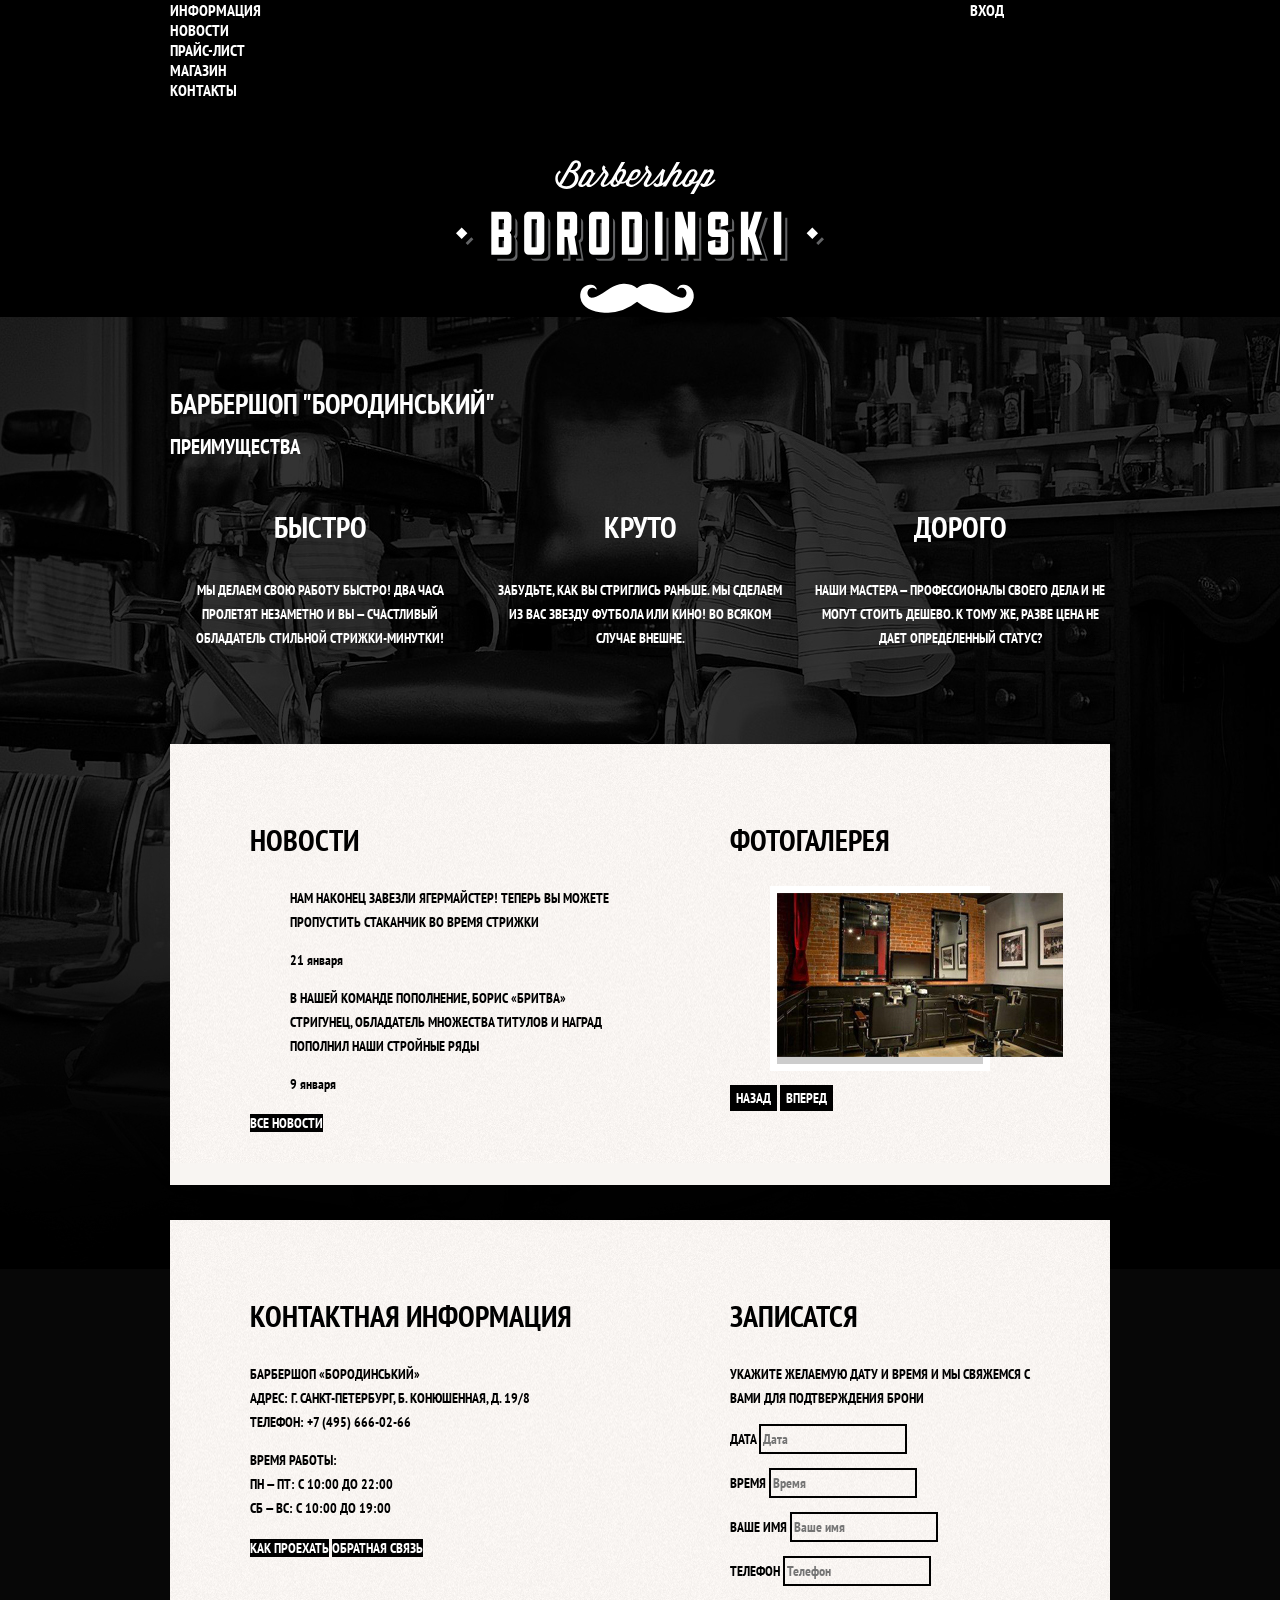
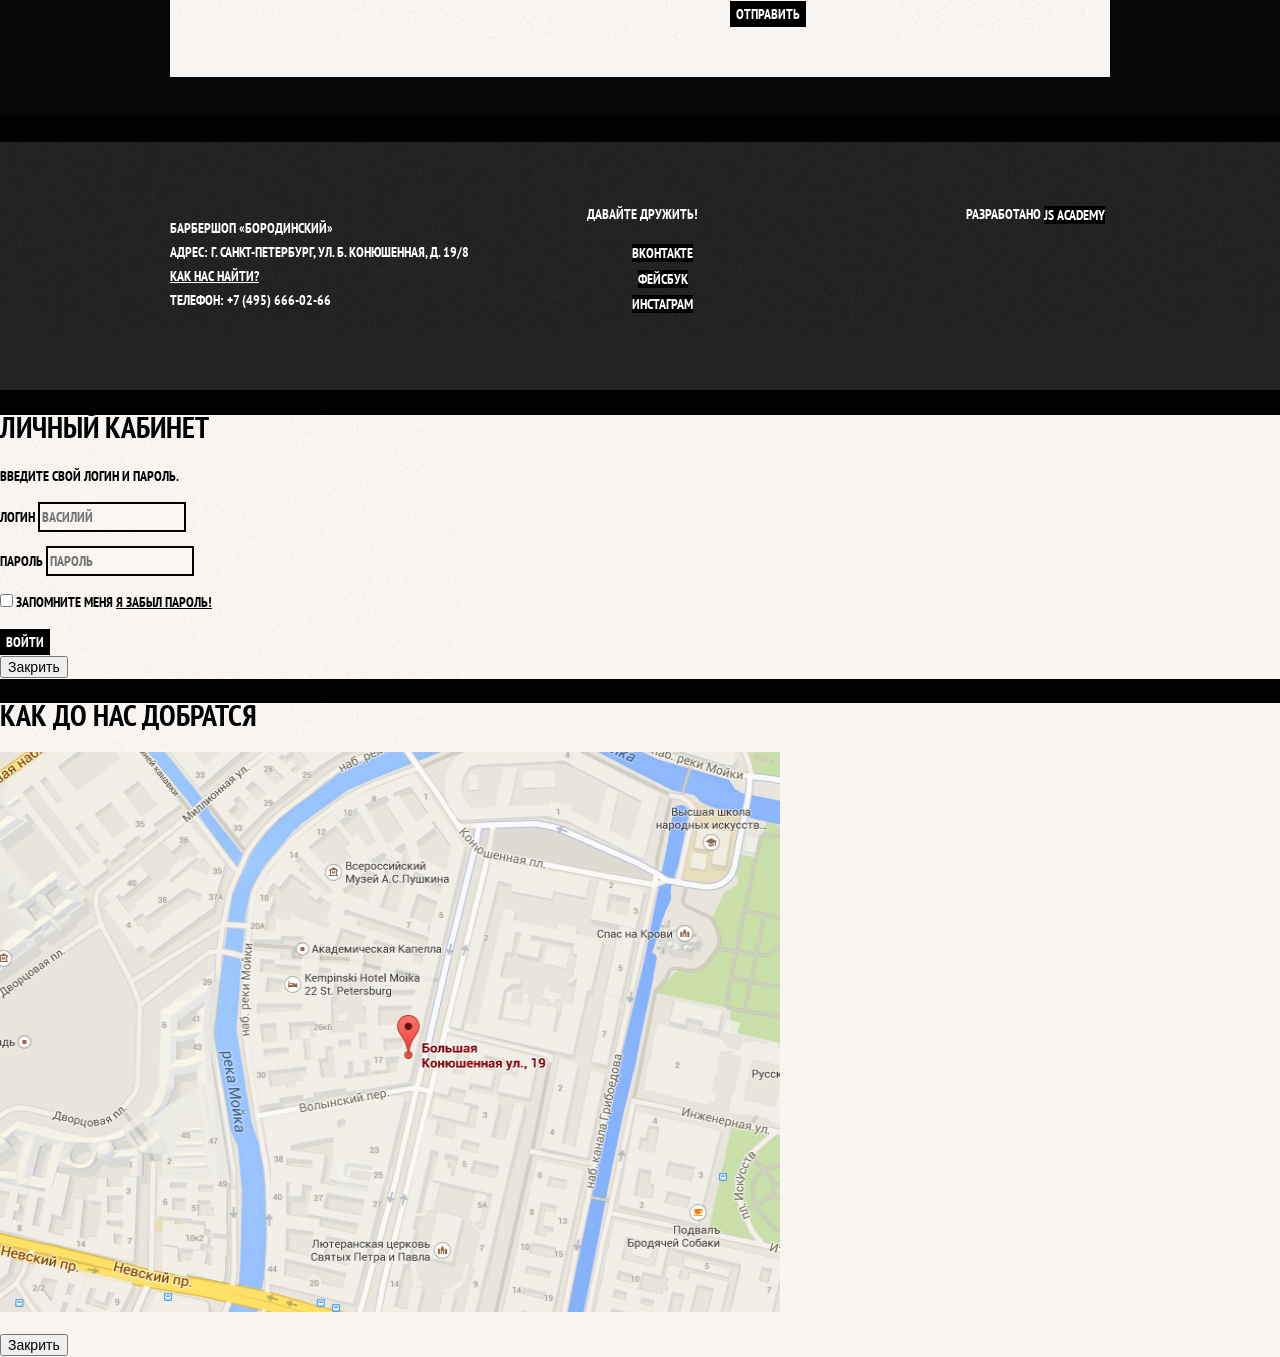
==== index.html @ 5786dd25 "added flex-grid" ====
<!DOCTYPE html>
<html lang="ru">
  <head>
    <meta charset="utf-8">
    <title>Барбершоп "Бородинський"</title>
    <meta name="viewport" content="width=device-width, initial-scale=1">
    <link href="https://fonts.googleapis.com/css?family=PT+Sans+Narrow:400,700&amp;subset=cyrillic" rel="stylesheet">
    <link rel="stylesheet" href="css/normalize.css">
    <link rel="stylesheet" href="css/style.css">
  </head>
  <body>
  	<header class="main-header">
			<nav class="main-navigation ">
        <a class="main-header-logo">
          <img src="img/index-logo.svg" width="368" height="153" alt="Логотип Барбершопа">
        </a>
        <div class="main-navigation-wrapper">
          <div class="container">
    				<ul class="site-navigation">
    					<li><a href="pages/info.html">Информация</a></li>
    					<li><a href="pages/news.html">Новости</a></li>
    					<li><a href="pages/price.html">Прайс-лист</a></li>
    					<li><a href="catalog.html">Магазин</a></li>
    					<li><a href="pages/contacts.html">Контакты</a></li>
    				</ul>
            <ul class="user-navigation">
    				  <li class="login-link">
                <a class="login-link" href="login.html">Вход</a>
              </li>
            </ul>
          </div>
        </div>
      </nav>
  	</header>

  	<main class="container">
      <h1 class="vis-hidden">Барбершоп "Бородинський"</h1>

  		<section class="features">
        <h2 class="vis-hidden">Преимущества</h2>

        <ul class="features-list">
          <li class="features-item">
            <h3 class="features-name">Быстро</h3>
            <p>Мы делаем свою работу быстро! Два часа 
             пролетят незаметно и вы — счастливый 
             обладатель стильной стрижки-минутки!</p>
          </li>
          <li class="features-item">
            <h3 class="features-name">Круто</h3>
            <p>Забудьте, как вы стриглись раньше.
             Мы сделаем из вас звезду футбола или кино!
             во всяком случае внешне.</p>
          </li>
          <li class="features-item">
            <h3 class="features-name">Дорого</h3>
            <p>Наши мастера — профессионалы своего дела и 
             не могут стоить дешево. К тому же, разве цена 
             не дает определенный статус?</p>
          </li>
        </ul>
  		</section>

      <div class="index-colums">
    		<section class="news">
  				<h2>Новости</h2>
  				<ul class="news-list">
  					<li class="news-item">
  						<p>Нам наконец завезли Ягермайстер! теперь вы можете 
  							 пропустить стаканчик во время стрижки</p>
  							 <time datetime="2018-01-21">21 января</time>
  					</li>
  					<li class="news-item">
  						<p>В нашей команде пополнение, Борис «Бритва» Стригунец, 
  							 обладатель множества титулов и наград пополнил наши 
  							 стройные ряды</p>
  							 <time datetime="2018-01-09">9 января</time>
  					</li>
  				</ul>
  				<a class="btn" href="pages/news.html">Все новости</a>
        </section>

        <section class="gallery">
  				<h2>Фотогалерея</h2>
  				<figure class="gallery-content">
            <a href="#"><img src="img/Layer.jpg" width="286" height="164" alt="Galery"></a>
  				</figure>
  				<button class="btn gallery-btn-back" type="button">Назад</button>
  				<button class="btn gallery-btn-next" type="button">Вперед</button>
  			</section>
      </div>
      <div class="index-colums">
    		<section class="contacts">
  				<h2>Контактная информация</h2>
          <p>Барбершоп «Бородинський»<br>
  					 Адрес: г. Санкт-Петербург, Б. Конюшенная, д. 19/8<br>
  					 Телефон: +7 (495) 666-02-66</p>
  				<p>Время работы:<br>
  					 пн — пт: с 10:00 до 22:00<br>
  					 сб — вс: с 10:00 до 19:00</p>
    			<a class="btn btn-contacts" href="map.html">Как проехать</a>
    			<a class="btn btn-contacts" href="pages/contacts.html">Обратная связь</a>
        </section>
        
        <section class="appointment">
  				<h2>Записатся</h2>
  				<p class="appointment-info">Укажите желаемую дату и время и мы свяжемся 
  					 с вами для подтверждения брони</p>
  				<form class="appointment-form" action="#" method="post">
            <p class="appointment-item">
              <label for="appointment-data">Дата</label>
  				    <input id="appointment-data" type="text" name="date" value="" placeholder="Дата">
            </p>
            <p class="appointment-item">
              <label for="appointment-time">Время</label>
  				    <input id="appointment-time" type="text" name="time" value="" placeholder="Время">
            </p>
            <p class="appointment-item">
              <label for="appointment-name">Ваше имя</label>
              <input id="appointment-name" type="text" name="name" value="" placeholder="Ваше имя">
            </p>
            <p class="appointment-item">
              <label for="appointment-tel">Телефон</label>
              <input id="appointment-tel" type="tel" name="phone" value="" placeholder="Телефон">
            </p>
  					<button class="btn" type="submit">Отправить</button>
  				</form>
    		</section>
      </div>
  	</main>

  	<footer class="main-footer">
      <div class="container">
  			<p class="footer-contacts">
          Барбершоп «Бородинский»<br>
					Адрес: г. Санкт-Петербург, ул. Б. Конюшенная, д. 19/8<br>
					<a href="#">Как нас найти?</a><br>
					Телефон: +7 (495) 666-02-66
        </p>

  			<div class="footer-social">
  				<b>Давайте дружить!</b>
          <ul>
            <li><a class="btn social-btn social-btn-vk" href="#">Вконтакте</a></li>
            <li><a class="btn social-btn social-btn-fb" href="#">Фейсбук</a></li>
            <li><a class="btn social-btn social-btn-inst" href="#">Инстаграм</a></li>
          </ul> 
  			</div>

  			<p class="footer-copiright">
  				<b>Разработано</b>
  				<a class="btn" href="#">JS Academy</a>
  			</p>
      </div>
  	</footer>

    <section class="modal modal-login">
      <h2>Личный кабинет</h2>
      <p>Введите свой логин и пароль.</p>
      <form class="login-form" action="#" method="post">
        <p>
          <label class="visually-hidden" for="user-login">Логин</label>
          <input class="login-icon-user" id="user-login" type="text" name="login" placeholder="Василий">
        </p>
        <p>
          <label class="visually-hidden" for="user-password">Пароль</label>
          <input class="login-icon-password" id="user-password" type="password" name="password" placeholder="Пароль">
        </p>
        <p class="login-password-info">
          <label class="login-checkbox">
            <input class="visually-hidden" type="checkbox" name="remember">
            Запомните меня
          </label>
           <a class="restore" href="#">Я забыл пароль!</a>
        </p>
        <button class="btn" type="submit">Войти</button>
      </form>
      <button class="modal-close" type="button">Закрить</button>
    </section>

    <section class="modal modal-map">
      <h2 class="visually-hidden">Как до нас добратся</h2>
      <p>
        <img src="img/map.jpg" width="780" height="560" alt="Офис компании по адресу ул. Большая Конюшенная 19/8, Санкт-Петербург">
      </p>
      <button class="modal-close" type="button">Закрить</button>
    </section>
  </body>
</html>
---- css/style.css ----
body {
	margin: 0;
	padding: 0;

	font-family: "PT Sans Narrow", Arial, sans-serif;
	font-size: 14px;
	line-height: 24px;
	font-weight: 700;
	color: #fff;
	text-transform: uppercase;

	background-color: #000;
	background-image: url("../img/body-bg.jpg");
	background-position: top center;
	background-repeat: no-repeat;
}
.container {
	width: 940px;
	margin: 0 auto;
	padding: 0 10px;
}
.inner-page {
	color: #000;

	background-color: #f8f5f2;
	background-image: url("../img/pattern-light.jpg");
	background-position: 0 0;
	background-repeat: no-repeat;
}
a {
	text-decoration: none;
}
.btn {
	font: inherit;

	text-align: center;
	color: #fff;
	vertical-align: middle;
	text-transform: uppercase;

	background-color: #000;
	border: none;
}
.btn:hover,
.btn:focus,
.btn:active {
	background-color: #663d15;
}
/*     /////     Basic style     /////     */
.main-header {
	margin-bottom: 75px;
}
.main-navigation {
	display: flex;
	flex-direction: column;
	align-items: center;

	font-size: 16px;
	line-height: 20px;
	color: #fff;
	background-color: #000;
}
.main-header-logo {
	order: 2;
}
.main-navigation-wrapper {
	width: 100%;
	margin-bottom: 60px;
	background-color: #000;
}
.main-navigation-wrapper .container {
	display: flex;
	justify-content: space-between;
}
.site-navigation {
	margin: 0;
	padding: 0;
	width: 620px;

}
.user-navigation {
	width: 140px;
	margin: 0;
	padding: 0;
}


.site-navigation,
.user-navigation {
	margin: 0;
	padding: 0;
	list-style: none;
}
.site-navigation a,
.user-navigation a {
	color: #fff;
}
.site-navigation a:hover,
.site-navigation a:focus,
.user-navigation a:hover,
.user-navigation a:focus {
	background-color: #242424;
}
.features {
	margin-bottom: 80px;
}
.features-list {
	display: flex;
	justify-content: space-between;
	margin: 0;
	padding: 0;
	list-style: none;
}
.features-item {
	width: 300px;
	text-align: center;
	min-height: 170px; /*Временно*/
}
.features-item h3 {
	font-size: 30px;
	line-height: 42px;
}
.index-colums {
	display: flex;
	justify-content: space-between;
	color: #000;
	padding: 50px 80px;
	margin-bottom: 35px;

	background-color: #f8f5f2;
	background-image: url("../img/pattern-light.jpg");
	background-position: 0 0;
	background-repeat: no-repeat;
}
.index-colums h2 {
	font-size: 30px;
	line-height: 42px;
}
.news {
	width: 380px;
}
.gallery {
	width: 300px;
}
.contacts {
	width: 380px;
}
.appointment {
	width: 300px;
}
.news-list {
	list-style: none;
}
.news-item time {
	text-transform: none;
}
.gallery-content {
	background-color: #ccc;
	border: 7px solid #fff;
}
.appointment-item input {
	font: inherit;

	background-color: transparent;
	border: 2px solid #000;
}
.appointment-item input:focus {
	border-color: #663d15;
	outline: none;
}

/*     /////     Tipografic     /////     */
.page-title {
	font-size: 30px;
	line-height: 42px;
}
.breadcrumbs {
	outline-style: none;
}
.breadcrumbs a {
	color: #000;
}
.breadcrumbs a:hover,
.breadcrumbs a:focus {
	text-decoration: underline;
}
.braadcrumbs-current {
	color: #aba9a7;
}
.filter fieldset {
	border: none;
}
.filter legend {
	font-size: 24px;
	line-height: 30px;
}
.filter ul {
	list-style: none;
	line-height: 18px;
}
.filter-input:hover + label,
.filter-input:focus + label {
	color: #663d15;
}
.filter-input:disabled + label {
	color: #000;
	opacity: 0.5;
}

.catalog-list {
	list-style: none;
}
.catalog-item {
	background-color: #f8f8f8;
	box-shadow: 0 0 15px rgba(0,0,0,0.1);
}
.catalog-item:hover {
	box-shadow: 0 0 15px rgba(0,0,0,0.2);
}
.catalog-item a {
	color: #000;
}
.catalog-item h3 {
	font-size: 14px;
	line-height: 18px;
}
.catalog-category {
	text-transform: none;
}
.catalog-item-price b {
	font-size: 14px;
	line-height: 18px;
	text-align: center;
	background-color: #e5e5e5;
}
.catalog-item-price a {
	color: #fff;
	font-size: 14px;
	line-height: 18px;
}
.pagination-list {
	list-style: none;
}
.pagination-item a {
	color: #fff;
	background-color: #000;
}
.pagination-item a:hover,
.pagination-item a:focus,
.pagination-item a:active {
	background-color: #663d15;
}
.pagination-item-current a {
	color: #000;
	background-color: #fff;
}
.pagination-item-current a:hover,
.pagination-item-current a:focus,
.pagination-item-current a:active {
	color: #000;
	background-color: #fff;
}

.product-photo-preview {
	list-style: none;
}
.product-photo-preview  li {
	box-shadow: 0 0 15px 2px rgba(0, 0, 0, 0.1);
}
.product-photo-full {
	box-shadow: 0 0 15px 2px rgba(0, 0, 0, 0.1);
}
.product-article {
text-align: right;
color: #aeaeae;
}
.product-price b {
	font-size: 14px;
	line-height: 24px;
	text-align: center;
	background-color: #e5e5e5;
}
.product-info h3 {
	font-size: 24px;
	line-height: 30px;
}
.product-info ul {
	list-style: none;
}

.main-footer {
	padding: 60px 0;
	margin-top: 65px;
	color: #fff;

	background-color: #232323;
	background-image: url("../img/footer-bg.png");
	background-position: 0 0;
	background-repeat: no-repeat;
}
.main-footer .container {
	display: flex;
}
.footer-contacts {
	width: 320px;
	padding: 0;
	margin-right: 80px;
}
.footer-contacts a {
	color: #fff;
	text-decoration: underline;
}
.footer-contacts a:hover,
.footer-contacts a:focus {
	text-decoration: none;
}
.footer-social {
	width: 145px;
	text-align: center;
}
.footer-social ul {
	list-style: none;
}
.footer-copiright {
	width: 150px;
	margin: 0;
	margin-left: auto;
	text-align: center;
}
.footer-copiright .btn:hover, 
.footer-copiright .btn:focus {
	color: #000;
	background-color: #fff;
}

.modal {
	color: #000;

	background-color: #f8f5f2;
	background-image: url("../img/modal-bg.jpg");
	background-position: 0 0;
	background-repeat: no-repeat;
}
.modal h2 {
	font-size: 30px;
}
.login-form input[type="text"],
.login-form input[type="password"] {
	font: inherit;
	color: #000;
	text-transform: uppercase;

	background-color: #f9f6f3;
	border: 2px solid #000;
}
.login-form input:focus {
	border-color: #663d15;
}
.login-checkbox:hover,
.login-checkbox:focus {
	color: #663d15;
}
.restore {
	color: #000;
	text-decoration: underline;
}
.restore:hover,
.restore:focus {
	text-decoration: none;
}
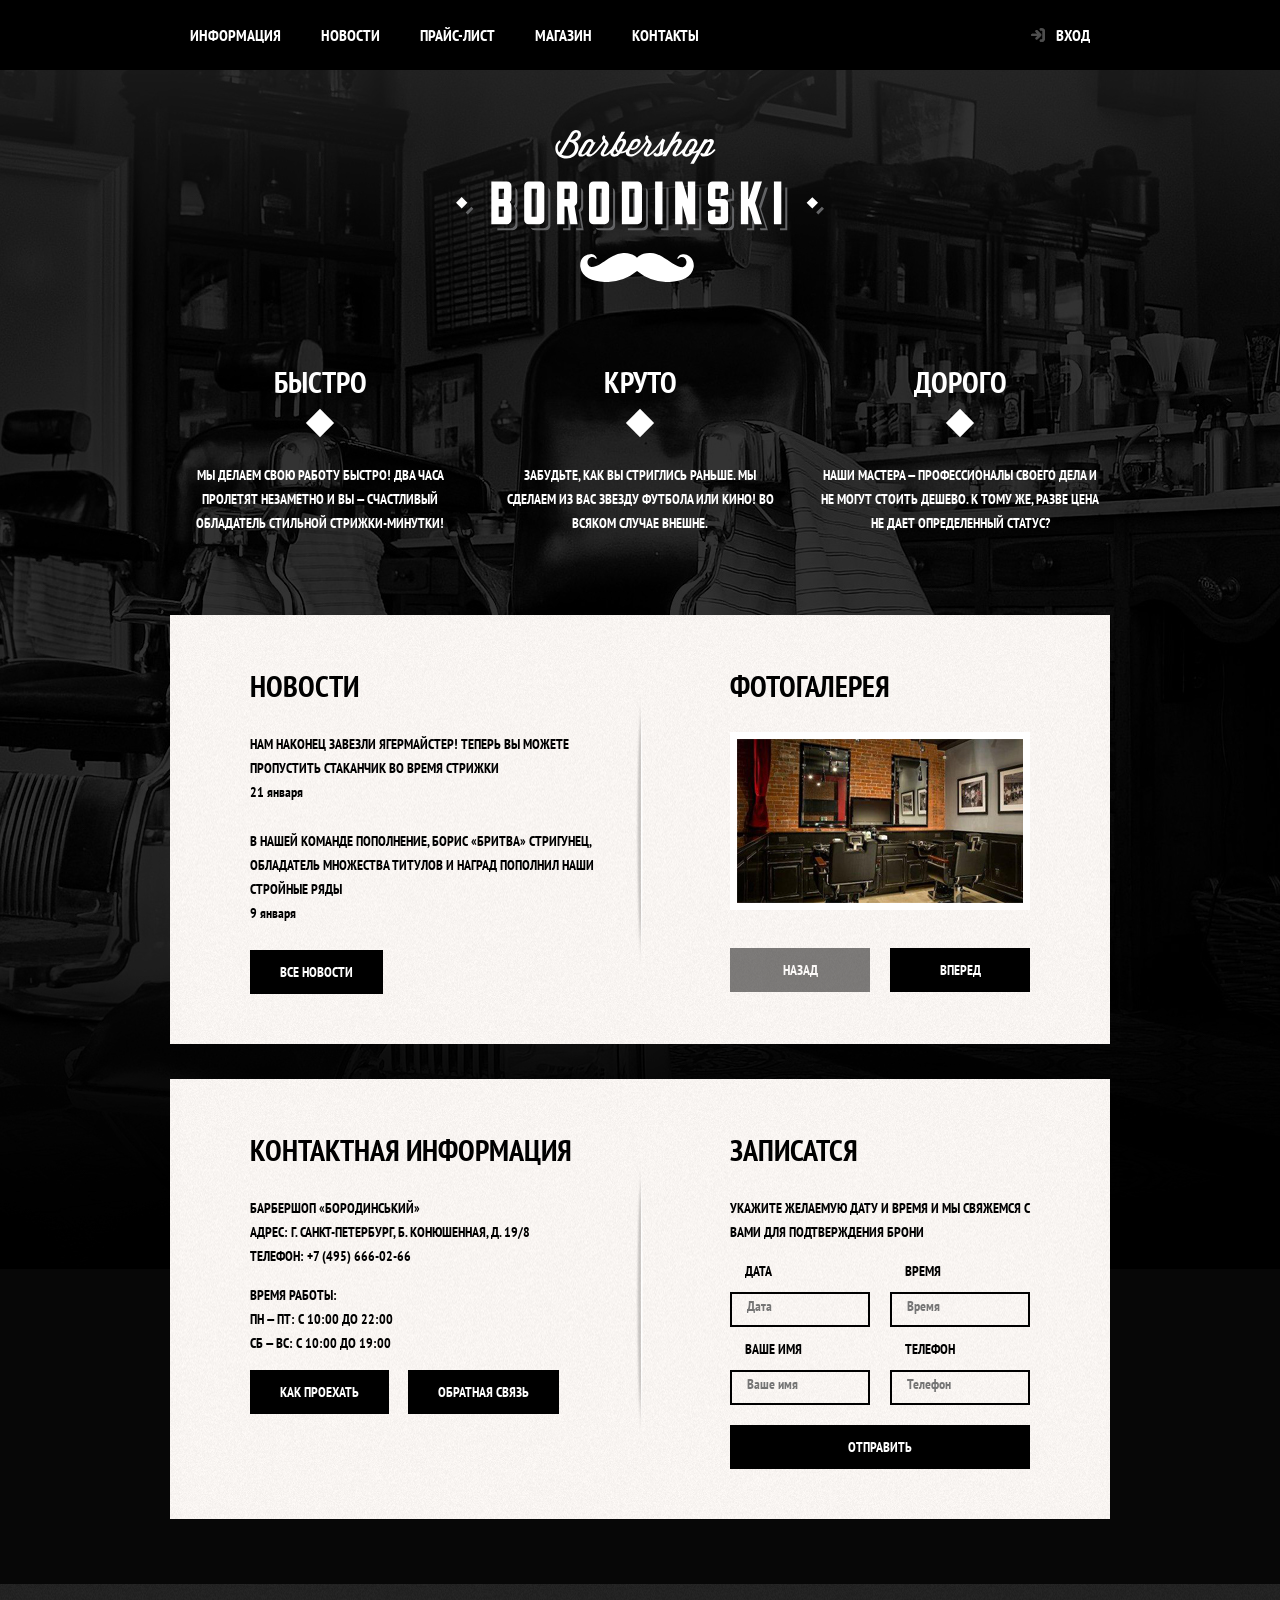
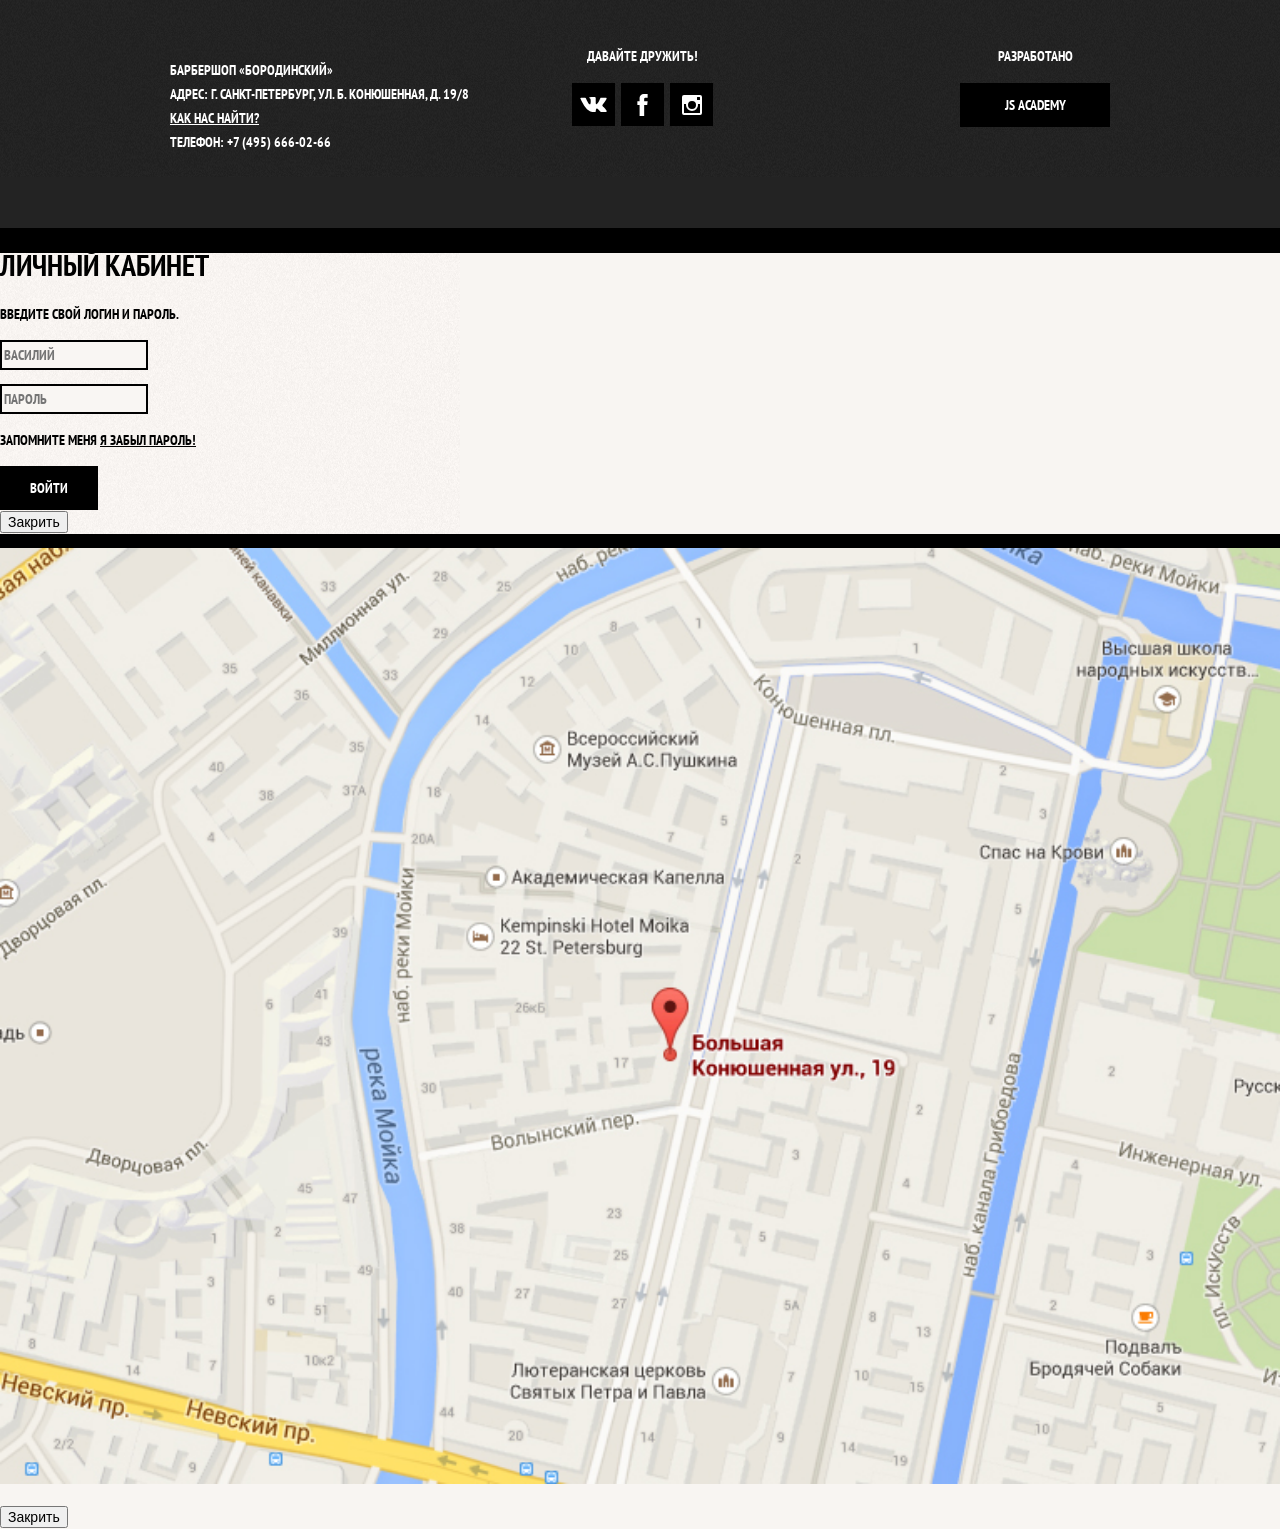
==== commit 681fe3fd: "finished index page" ====
--- a/index.html
+++ b/index.html
@@ -24,7 +24,7 @@
     					<li><a href="pages/contacts.html">Контакты</a></li>
     				</ul>
             <ul class="user-navigation">
-    				  <li class="login-link">
+    				  <li>
                 <a class="login-link" href="login.html">Вход</a>
               </li>
             </ul>
@@ -34,10 +34,10 @@
   	</header>
 
   	<main class="container">
-      <h1 class="vis-hidden">Барбершоп "Бородинський"</h1>
+      <h1 class="visually-hidden">Барбершоп "Бородинський"</h1>
 
   		<section class="features">
-        <h2 class="vis-hidden">Преимущества</h2>
+        <h2 class="visually-hidden">Преимущества</h2>
 
         <ul class="features-list">
           <li class="features-item">
@@ -82,11 +82,13 @@
 
         <section class="gallery">
   				<h2>Фотогалерея</h2>
+          <div class="gallery-container">
   				<figure class="gallery-content">
             <a href="#"><img src="img/Layer.jpg" width="286" height="164" alt="Galery"></a>
   				</figure>
-  				<button class="btn gallery-btn-back" type="button">Назад</button>
-  				<button class="btn gallery-btn-next" type="button">Вперед</button>
+  				<button class="btn gallery-btn gallery-btn-back" type="button" disabled>Назад</button>
+  				<button class="btn gallery-btn gallery-btn-next" type="button">Вперед</button>
+          </div>
   			</section>
       </div>
       <div class="index-colums">
@@ -141,13 +143,25 @@
   			<div class="footer-social">
   				<b>Давайте дружить!</b>
           <ul>
-            <li><a class="btn social-btn social-btn-vk" href="#">Вконтакте</a></li>
-            <li><a class="btn social-btn social-btn-fb" href="#">Фейсбук</a></li>
-            <li><a class="btn social-btn social-btn-inst" href="#">Инстаграм</a></li>
+            <li>
+              <a class="social-btn social-btn-vk" href="#"><span class="visually-hidden">Вконтакте</span>
+                <svg xmlns="http://www.w3.org/2000/svg" width="27" height="15" viewBox="0 0 26.14 14.91"><path d="M26 13.47l-.09-.17a13.55 13.55 0 0 0-2.6-3q-.87-.83-1.1-1.12A1 1 0 0 1 22 8a10.27 10.27 0 0 1 1.22-1.78l.88-1.16q2.35-3.13 2-4L26 .94a.8.8 0 0 0-.4-.22 2.14 2.14 0 0 0-.87 0h-3.92a.51.51 0 0 0-.27 0h-.3a.6.6 0 0 0-.15.14.93.93 0 0 0-.14.24 22.22 22.22 0 0 1-1.46 3.06q-.5.84-.93 1.46a7 7 0 0 1-.71.91 4.94 4.94 0 0 1-.52.47q-.23.18-.35.15l-.23-.05a.9.9 0 0 1-.31-.33 1.49 1.49 0 0 1-.16-.53V1.6a3.14 3.14 0 0 0 0-.62 2.12 2.12 0 0 0-.14-.44.73.73 0 0 0-.28-.33 1.57 1.57 0 0 0-.46-.18A9 9 0 0 0 12.57 0a8.93 8.93 0 0 0-3.25.33 1.83 1.83 0 0 0-.52.41q-.25.3-.07.33a1.67 1.67 0 0 1 1.16.59l.08.16a2.6 2.6 0 0 1 .19.63 6.32 6.32 0 0 1 .12 1 10.59 10.59 0 0 1 0 1.7q-.07.71-.13 1.1a2.21 2.21 0 0 1-.18.64 2.69 2.69 0 0 1-.16.3l-.07.07a1 1 0 0 1-.37.07.86.86 0 0 1-.46-.19 3.27 3.27 0 0 1-.56-.52 7 7 0 0 1-.66-.93q-.37-.6-.76-1.42l-.22-.39q-.2-.38-.56-1.11t-.62-1.43A.9.9 0 0 0 5.2.9h-.07a.93.93 0 0 0-.22-.16A1.44 1.44 0 0 0 4.6.65L.87.68A1 1 0 0 0 .1.94L0 1a.44.44 0 0 0 0 .22 1.08 1.08 0 0 0 .08.37Q.9 3.53 1.86 5.31t1.66 2.87Q4.23 9.27 5 10.24t1 1.24l.37.41.34.33a8.06 8.06 0 0 0 1 .78 16.34 16.34 0 0 0 1.4.9 7.6 7.6 0 0 0 1.79.72 6.19 6.19 0 0 0 2 .22h1.57a1.08 1.08 0 0 0 .72-.3l.05-.07a.9.9 0 0 0 .1-.25 1.38 1.38 0 0 0 0-.37 4.48 4.48 0 0 1 .09-1.05 2.77 2.77 0 0 1 .23-.71 1.74 1.74 0 0 1 .29-.4 1.19 1.19 0 0 1 .23-.2h.11a.86.86 0 0 1 .77.21 4.52 4.52 0 0 1 .83.79q.39.47.93 1.05a6.41 6.41 0 0 0 1 .87l.27.16a3.31 3.31 0 0 0 .71.3 1.53 1.53 0 0 0 .76.07l3.48-.05a1.58 1.58 0 0 0 .8-.17.68.68 0 0 0 .34-.37 1.06 1.06 0 0 0 0-.46 1.71 1.71 0 0 0-.1-.36z" fill="#fff"/></svg>
+              </a>
+            </li>
+            <li>
+              <a class="social-btn social-btn-fb" href="#"><span class="visually-hidden">Фейсбук</span>
+                <svg xmlns="http://www.w3.org/2000/svg" width="19" height="22" viewBox="0 0 10.15 21.74"><path d="M3.34 1.12A4.77 4.77 0 0 1 6.53 0h3.61v3.81H7.81a1.07 1.07 0 0 0-1.09.83v2.55h3.42c-.08 1.23-.24 2.45-.41 3.67h-3v10.87H2.21V10.86H0V7.21h2.19V3.66a3.83 3.83 0 0 1 1.15-2.54z" fill="#fff"/></svg>
+              </a>
+            </li>
+            <li>
+              <a class="social-btn social-btn-inst" href="#"><span class="visually-hidden">Инстаграм</span>
+                <svg xmlns="http://www.w3.org/2000/svg" width="20" height="20" viewBox="0 0 20 20"><path d="M18 0H2a2 2 0 0 0-2 2v16a2 2 0 0 0 2 2h16a2 2 0 0 0 2-2V2a2 2 0 0 0-2-2zm-8 6a4 4 0 1 1-4 4 4 4 0 0 1 4-4zM2.5 18a.47.47 0 0 1-.5-.5V9h2.1a3.4 3.4 0 0 0-.1 1 6 6 0 1 0 12 0 3.4 3.4 0 0 0-.1-1H18v8.5a.47.47 0 0 1-.5.5zM18 4.5a.47.47 0 0 1-.5.5h-2a.47.47 0 0 1-.5-.5v-2a.47.47 0 0 1 .5-.5h2a.47.47 0 0 1 .5.5z" fill="#fff"/></svg>
+              </a>
+            </li>
           </ul> 
   			</div>
 
-  			<p class="footer-copiright">
+  			<p class="footer-copiryght">
   				<b>Разработано</b>
   				<a class="btn" href="#">JS Academy</a>
   			</p>
--- a/css/style.css
+++ b/css/style.css
@@ -1,4 +1,6 @@
+/*     /////     Basic style     /////     */
 body {
+	min-width: 960px;
 	margin: 0;
 	padding: 0;
 
@@ -30,9 +32,35 @@
 a {
 	text-decoration: none;
 }
+img {
+	min-width: 100%;
+	height: auto;
+}
+.visually-hidden:not(:focus):not(:active),
+input[type="checkbox"].visually-hidden,
+input[type="radio"].visually-hidden {
+	position: absolute;
+
+	width: 1px;
+	height: 1px;
+	margin: -1px;
+	padding: 0;
+	border: 0;
+
+	white-space: nowrap;
+
+	clip-path: inset(100%);
+	clip: rect(0 0 0 0);
+	overflow: hidden;
+}
+
+/*     /////     basic.Btn     /////     */
 .btn {
+	display: inline-block;
+	margin-right: 16px;
+	padding: 10px 30px;
+
 	font: inherit;
-
 	text-align: center;
 	color: #fff;
 	vertical-align: middle;
@@ -46,10 +74,22 @@
 .btn:active {
 	background-color: #663d15;
 }
-/*     /////     Basic style     /////     */
+.btn.disabled,
+.btn:disabled {
+	cursor: default;
+	opacity: 0.5;
+	background-color: #000;
+}
+/*     /////     .Header     /////     */
 .main-header {
 	margin-bottom: 75px;
 }
+
+.inner-page .main-header {
+	margin-bottom: 50px;
+	background-color: #000;
+}
+
 .main-navigation {
 	display: flex;
 	flex-direction: column;
@@ -58,10 +98,21 @@
 	font-size: 16px;
 	line-height: 20px;
 	color: #fff;
-	background-color: #000;
+	/*background-color: #000;*/
+}
+.inner-page .main-navigation {
+	align-items: flex-start;
+	flex-direction: row;
+}
+.main-navigation .container {
+	display: flex;
 }
 .main-header-logo {
 	order: 2;
+}
+.inner-page .main-header-logo {
+	padding: 23px 20px;
+	order: 0;
 }
 .main-navigation-wrapper {
 	width: 100%;
@@ -73,17 +124,45 @@
 	justify-content: space-between;
 }
 .site-navigation {
+	display: flex;
+	flex-wrap: wrap;
 	margin: 0;
 	padding: 0;
 	width: 620px;
-
 }
 .user-navigation {
-	width: 140px;
-	margin: 0;
-	padding: 0;
-}
-
+	display: flex;
+	max-width: 140px;
+	margin: 0;
+	padding: 0;
+}
+.user-navigation .login-link {
+	position: relative;
+	padding-left: 50px;
+}
+.login-link::before {
+	content: "";
+	position: absolute;
+	top: 27px;
+	left: 24px;
+	width: 16px;
+	height: 18px;
+
+	background-image: url("../img/login.svg");
+	background-position: 0 0;
+	background-repeat: no-repeat;
+	
+	opacity: 0.3;
+}
+.login-link:hover::before,
+.login-link:focus::before,
+.login-link:active::before {
+	opacity: 1;
+}
+
+.inner-page .user-navigation {
+	margin-left: auto;
+}
 
 .site-navigation,
 .user-navigation {
@@ -93,6 +172,8 @@
 }
 .site-navigation a,
 .user-navigation a {
+	display: block;
+	padding: 25px 20px;
 	color: #fff;
 }
 .site-navigation a:hover,
@@ -101,6 +182,8 @@
 .user-navigation a:focus {
 	background-color: #242424;
 }
+
+/*     /////     section.Features     /////     */
 .features {
 	margin-bottom: 80px;
 }
@@ -114,51 +197,149 @@
 .features-item {
 	width: 300px;
 	text-align: center;
-	min-height: 170px; /*Временно*/
 }
 .features-item h3 {
+	position: relative;
+	margin: 0;
+	margin-bottom: 60px;
+
+
 	font-size: 30px;
 	line-height: 42px;
 }
+.features-item h3::after {
+	content: "";
+	position: absolute;
+	bottom: -30px;
+	left: 50%;
+	width: 20px;
+	height: 20px;
+	margin-left: -10px;
+	background-color: #fff;
+	transform: rotate(45deg);
+}
+.features-item p {
+	margin: 0 10px;
+}
+
+ /*     /////     .News.Gallery.Contacts.Appointment     /////     */
 .index-colums {
 	display: flex;
 	justify-content: space-between;
-	color: #000;
 	padding: 50px 80px;
 	margin-bottom: 35px;
 
+	color: #000;
+
 	background-color: #f8f5f2;
-	background-image: url("../img/pattern-light.jpg");
-	background-position: 0 0;
-	background-repeat: no-repeat;
+	background-image: url("../img/line.png"),
+		url("../img/pattern-light.jpg");
+	background-position: center, 0 0;
+	background-repeat: no-repeat, repeat;
 }
 .index-colums h2 {
+	margin: 0;
+	margin-bottom: 25px;
+
 	font-size: 30px;
 	line-height: 42px;
 }
+
+/*     /////     section.News     /////     */
 .news {
 	width: 380px;
 }
+.news-list {
+	margin: 0;
+	margin-bottom: 25px;
+	padding: 0;
+
+	list-style: none;
+}
+.news-item {
+	margin-bottom: 25px;
+}
+.news-item p {
+	margin: 0;
+}
+.news-item time {
+	text-transform: none;
+}
+
+/*     /////     section.Galery     /////     */
 .gallery {
 	width: 300px;
 }
+.gallery-container {
+	position: relative;
+	height: 260px;	
+}
+.gallery-content {
+	height: 164px;
+	margin: 0;
+
+	background-color: #ccc;
+	border: 7px solid #fff;
+}
+.gallery-content img {
+	width: 286px;
+	height: 164px;
+}
+.gallery-btn {
+	box-sizing: border-box;
+	position: absolute;
+	bottom: 0;
+
+	width: 140px;
+	margin: 0;
+}
+.gallery-btn-back {
+	left: 0;
+}
+.gallery-btn-next {
+	right: 0;
+}
+
+/*     /////     section.Contacts     /////     */
 .contacts {
 	width: 380px;
 }
+.contacts p {
+	margin: 0;
+	margin-bottom: 15px;
+}
+
+/*     /////     section.Appointment     /////     */
 .appointment {
 	width: 300px;
 }
-.news-list {
-	list-style: none;
-}
-.news-item time {
-	text-transform: none;
-}
-.gallery-content {
-	background-color: #ccc;
-	border: 7px solid #fff;
-}
+.appointment-info {
+	margin: 0;
+	margin-bottom: 15px;
+}
+.appointment-form {
+	display: flex;
+	flex-wrap: wrap;
+	justify-content: space-between;
+}
+.appointment-item {
+	width: 140px;
+	margin: 0;
+	margin-bottom: 10px;
+}
+.appointment-item label {
+	display: block;
+	margin-bottom: 9px;
+	margin-left: 15px;
+} 
 .appointment-item input {
+	box-sizing: border-box;
+	width: 140px;
+	padding-top: 0;
+	padding-left: 15px;
+	padding-right: 15px;
+	padding-bottom: 7px;
+
 	font: inherit;
 
 	background-color: transparent;
@@ -168,6 +349,57 @@
 	border-color: #663d15;
 	outline: none;
 }
+.appointment .btn {
+	display: block;
+	width: 100%;
+	margin-top: 10px;
+	margin-right: 0;
+}
+
+.page-title {
+	margin: 0;
+	margin-bottom: 15px;
+	padding: 0;
+}
+
+.breadcrumbs {
+	padding: 0;
+	margin: 0;
+	margin-bottom: 50px;
+}
+
+.catalog-columns {
+	display: flex;
+	justify-content: space-between;
+}
+
+.filters {
+	width: 180px;
+}
+.catalog {
+	width: 700px;
+}
+
+.catalog-list {
+	display: flex;
+	flex-wrap: wrap;
+	margin: 0;
+	padding: 0;
+	margin-bottom: 25px;
+
+	list-style: none;
+}
+.catalog-item {
+	width: 220px;
+	margin-bottom: 20px;
+	margin-right: 20px;
+}
+
+.catalog-item:nth-child(3n) {
+	margin-right: 0;
+}
+
+
 
 /*     /////     Tipografic     /////     */
 .page-title {
@@ -261,6 +493,13 @@
 	background-color: #fff;
 }
 
+.product-photos {
+	width: 460px;
+}
+.product-info {
+	width: 390px;
+}
+
 .product-photo-preview {
 	list-style: none;
 }
@@ -288,6 +527,8 @@
 	list-style: none;
 }
 
+
+/*     /////     .Footer     /////     */
 .main-footer {
 	padding: 60px 0;
 	margin-top: 65px;
@@ -298,6 +539,11 @@
 	background-position: 0 0;
 	background-repeat: no-repeat;
 }
+
+.inner-page .main-footer {
+	margin-top: 45px;
+}
+
 .main-footer .container {
 	display: flex;
 }
@@ -314,21 +560,60 @@
 .footer-contacts a:focus {
 	text-decoration: none;
 }
+
+/*     /////     .Footer.Social     /////     */
 .footer-social {
 	width: 145px;
 	text-align: center;
 }
 .footer-social ul {
-	list-style: none;
-}
-.footer-copiright {
+	display: flex;
+	flex-wrap: wrap;
+	justify-content: space-between;
+	width: 141px;
+	margin: 0 auto;
+	padding: 0;
+	list-style: none;
+}
+.footer-social b {
+	display: block;
+	margin-bottom: 15px;
+}
+.social-btn {
+	display: flex;
+	align-items: center;
+	justify-content: center;
+	width: 43px;
+	height: 43px;
+
+	background-color: #000;
+}
+.social-btn:hover,
+.social-btn:focus {
+	background-color: #fff;
+}
+.social-btn:hover path,
+.social-btn:focus path {
+	fill: #000;
+}
+
+/*     /////     .footer.Copyright     /////     */
+.footer-copiryght {
 	width: 150px;
 	margin: 0;
 	margin-left: auto;
 	text-align: center;
 }
-.footer-copiright .btn:hover, 
-.footer-copiright .btn:focus {
+.footer-copiryght .btn {
+	display: block;
+	margin-right: 0;
+}
+.footer-copiryght b {
+	display: block;
+	margin-bottom: 15px;
+}
+.footer-copiryght .btn:hover, 
+.footer-copiryght .btn:focus {
 	color: #000;
 	background-color: #fff;
 }
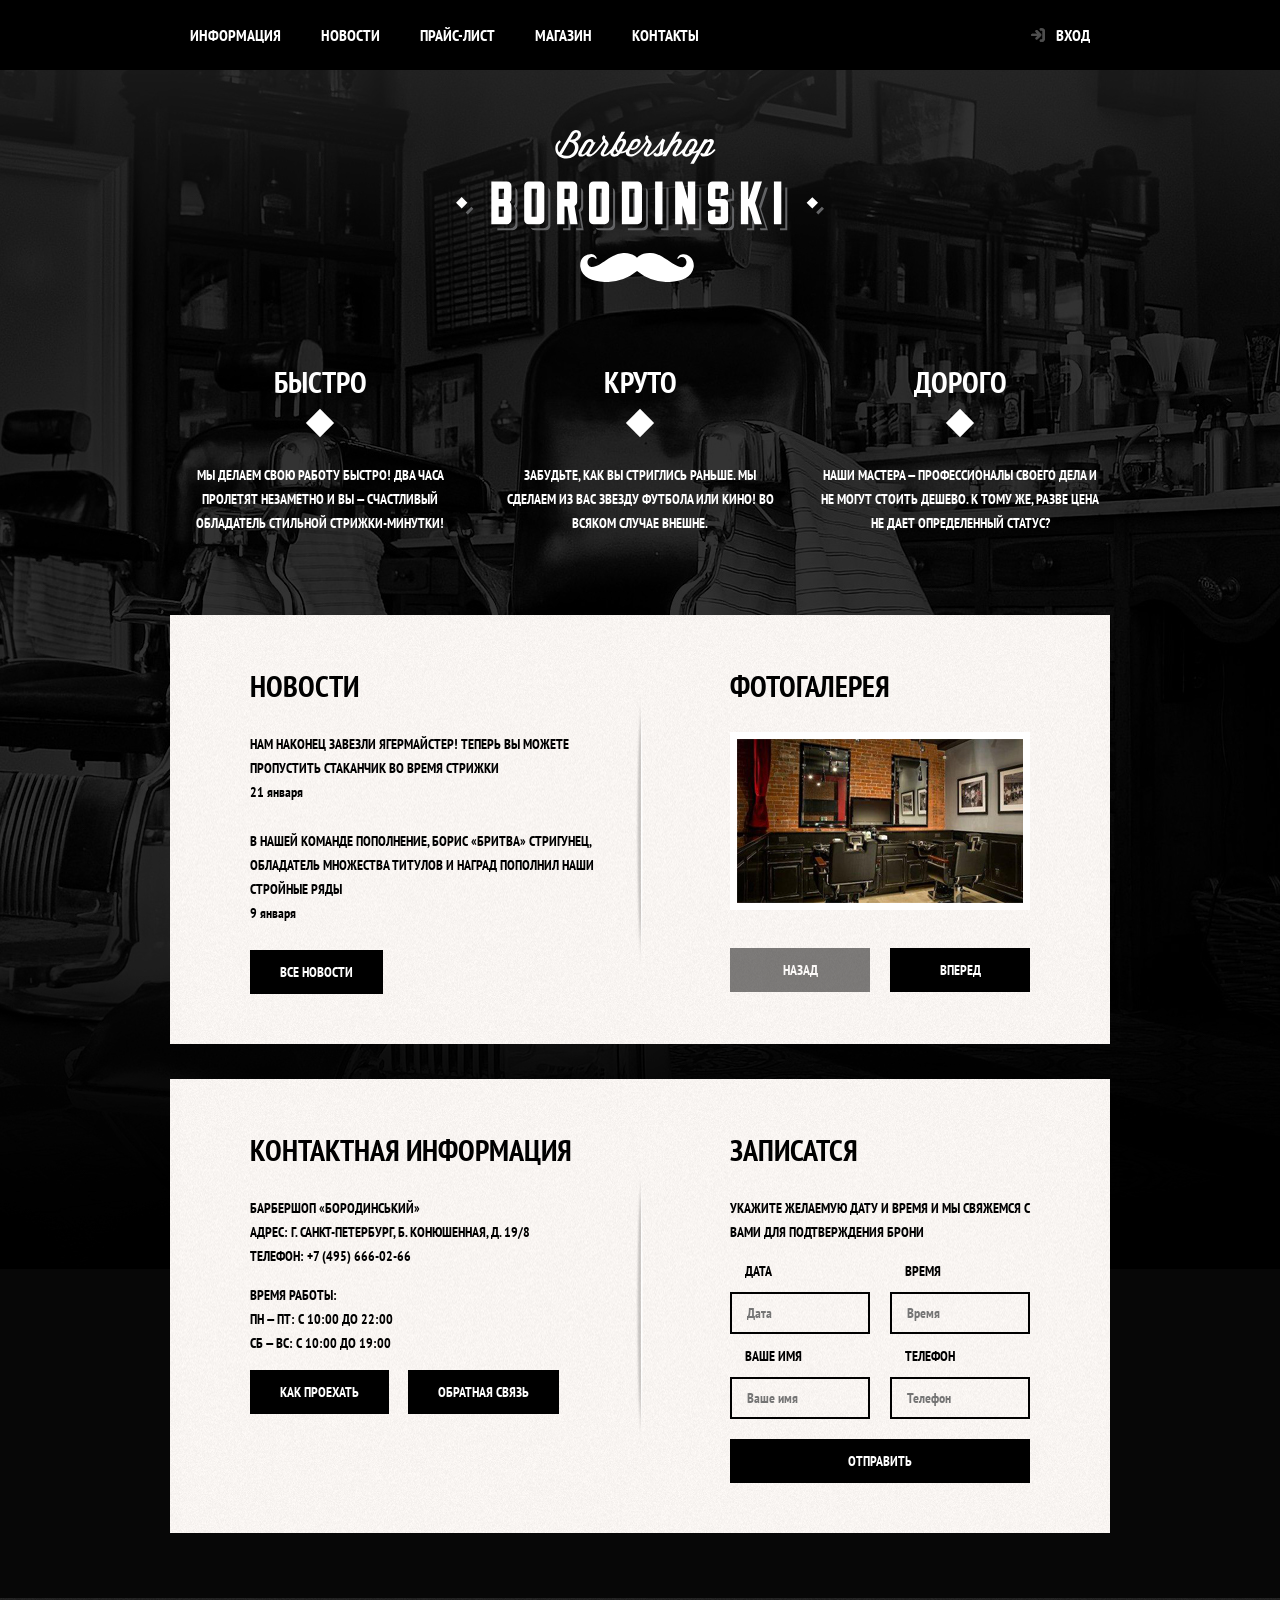
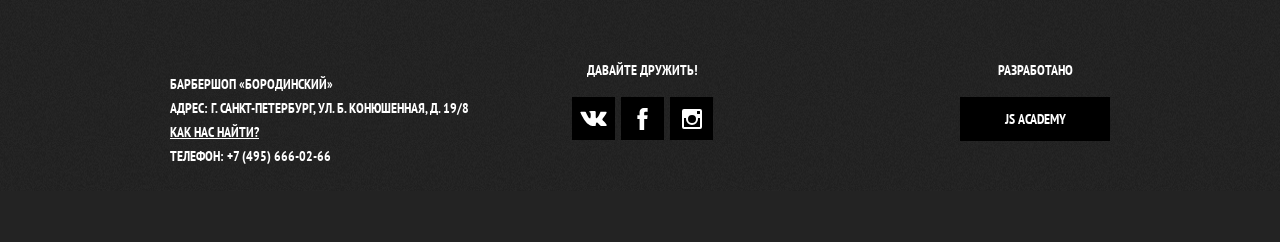
==== commit 9049d32e: "ended index page end all makeup lessons" ====
--- a/index.html
+++ b/index.html
@@ -17,11 +17,11 @@
         <div class="main-navigation-wrapper">
           <div class="container">
     				<ul class="site-navigation">
-    					<li><a href="pages/info.html">Информация</a></li>
-    					<li><a href="pages/news.html">Новости</a></li>
-    					<li><a href="pages/price.html">Прайс-лист</a></li>
+    					<li><a href="info.html">Информация</a></li>
+    					<li><a href="news.html">Новости</a></li>
+    					<li><a href="price.html">Прайс-лист</a></li>
     					<li><a href="catalog.html">Магазин</a></li>
-    					<li><a href="pages/contacts.html">Контакты</a></li>
+    					<li><a href="contacts.html">Контакты</a></li>
     				</ul>
             <ul class="user-navigation">
     				  <li>
@@ -77,7 +77,7 @@
   							 <time datetime="2018-01-09">9 января</time>
   					</li>
   				</ul>
-  				<a class="btn" href="pages/news.html">Все новости</a>
+  				<a class="btn" href="news.html">Все новости</a>
         </section>
 
         <section class="gallery">
@@ -183,9 +183,10 @@
         <p class="login-password-info">
           <label class="login-checkbox">
             <input class="visually-hidden" type="checkbox" name="remember">
+            <span class="checkbox-indicator"></span>
             Запомните меня
           </label>
-           <a class="restore" href="#">Я забыл пароль!</a>
+          <a class="restore" href="#">Я забыл пароль!</a>
         </p>
         <button class="btn" type="submit">Войти</button>
       </form>
@@ -195,7 +196,7 @@
     <section class="modal modal-map">
       <h2 class="visually-hidden">Как до нас добратся</h2>
       <p>
-        <img src="img/map.jpg" width="780" height="560" alt="Офис компании по адресу ул. Большая Конюшенная 19/8, Санкт-Петербург">
+        <img src="img/map.jpg" alt="Офис компании по адресу ул. Большая Конюшенная 19/8, Санкт-Петербург">
       </p>
       <button class="modal-close" type="button">Закрить</button>
     </section>
--- a/css/style.css
+++ b/css/style.css
@@ -80,6 +80,7 @@
 	opacity: 0.5;
 	background-color: #000;
 }
+
 /*     /////     .Header     /////     */
 .main-header {
 	margin-bottom: 75px;
@@ -111,8 +112,11 @@
 	order: 2;
 }
 .inner-page .main-header-logo {
+	order: 0;
+	width: 111px;
+	height: 24px;
 	padding: 23px 20px;
-	order: 0;
+	
 }
 .main-navigation-wrapper {
 	width: 100%;
@@ -181,6 +185,25 @@
 .user-navigation a:hover,
 .user-navigation a:focus {
 	background-color: #242424;
+}
+.site-navigation-current {
+	position: relative;
+}
+.site-navigation-current a[href] {
+	/*pointer-events: none;*/
+}
+.site-navigation-current a:not([href]) {
+	background-color: #000;
+}
+.site-navigation-current::after {
+	content: "";
+
+	position: absolute;
+	right: 20px;
+	left: 20px;
+	bottom: 0;
+	height: 5px;
+	background-color: #fff;
 }
 
 /*     /////     section.Features     /////     */
@@ -221,6 +244,121 @@
 .features-item p {
 	margin: 0 10px;
 }
+
+/*     /////     .Inner-page .h1     /////     */
+.page-title {
+	margin: 0;
+	margin-bottom: 15px;
+	padding: 0;
+	font-size: 30px;
+	line-height: 42px;
+}
+
+.breadcrumbs {
+	display: flex;
+
+	padding: 0;
+	margin: 0;
+	margin-bottom: 50px;
+	list-style: none;
+}
+.breadcrumbs li {
+	position: relative;
+	padding: 0 20px;
+}
+.breadcrumbs li:first-child {
+	padding-left: 0;
+}
+.breadcrumbs a {
+	color: #000;
+}
+.breadcrumbs a:hover,
+.breadcrumbs a:focus {
+	text-decoration: underline;
+}
+.breadcrumbs li::after {
+	content: "";
+
+	position: absolute;
+	top: 7px;
+	right: -4px;
+
+	display: block;
+	width: 8px;
+	height: 8px;
+	background-color: #000;
+	transform: rotate(45deg);
+}
+.breadcrumbs li:last-child::after {
+	display: none;
+}
+.braadcrumbs-current {
+	color: #aba9a7;
+}
+
+/*     /////     .Inner-page    /////     */
+.catalog-columns {
+	display: flex;
+	justify-content: space-between;
+}
+
+/*     /////     .Inner-page.Filter     /////     */
+.filters {
+	width: 180px;
+}
+
+.filter fieldset {
+	border: none;
+}
+.filter legend {
+	font-size: 24px;
+	line-height: 30px;
+}
+.filter ul {
+	list-style: none;
+	line-height: 18px;
+}
+.filter-options,
+.filter-option {
+	margin-bottom: 20px;
+}
+.filter-input:hover + label,
+.filter-input:focus + label {
+	color: #663d15;
+}
+.filter-input:disabled + label {
+	color: #000;
+	opacity: 0.5;
+}
+
+/*     /////     .Inner-page.Catalog     /////     */
+.catalog {
+	width: 700px;
+}
+
+.catalog-list {
+	display: flex;
+	flex-wrap: wrap;
+	margin: 0;
+	padding: 0;
+	margin-bottom: 25px;
+
+	list-style: none;
+}
+.catalog-item {
+	width: 220px;
+	margin-bottom: 20px;
+	margin-right: 20px;
+}
+.catalog-item a {
+	display: flex;
+	flex-wrap: wrap-reverse;
+}
+
+.catalog-item:nth-child(3n) {
+	margin-right: 0;
+}
+
 
  /*     /////     .News.Gallery.Contacts.Appointment     /////     */
 .index-colums {
@@ -335,7 +473,7 @@
 .appointment-item input {
 	box-sizing: border-box;
 	width: 140px;
-	padding-top: 0;
+	padding-top: 7px;
 	padding-left: 15px;
 	padding-right: 15px;
 	padding-bottom: 7px;
@@ -356,88 +494,14 @@
 	margin-right: 0;
 }
 
-.page-title {
-	margin: 0;
-	margin-bottom: 15px;
-	padding: 0;
-}
-
-.breadcrumbs {
-	padding: 0;
-	margin: 0;
-	margin-bottom: 50px;
-}
-
-.catalog-columns {
-	display: flex;
-	justify-content: space-between;
-}
-
-.filters {
-	width: 180px;
-}
-.catalog {
-	width: 700px;
-}
-
-.catalog-list {
-	display: flex;
-	flex-wrap: wrap;
-	margin: 0;
-	padding: 0;
-	margin-bottom: 25px;
-
-	list-style: none;
-}
-.catalog-item {
-	width: 220px;
-	margin-bottom: 20px;
-	margin-right: 20px;
-}
-
-.catalog-item:nth-child(3n) {
-	margin-right: 0;
-}
+
+
 
 
 
 /*     /////     Tipografic     /////     */
-.page-title {
-	font-size: 30px;
-	line-height: 42px;
-}
-.breadcrumbs {
-	outline-style: none;
-}
-.breadcrumbs a {
-	color: #000;
-}
-.breadcrumbs a:hover,
-.breadcrumbs a:focus {
-	text-decoration: underline;
-}
-.braadcrumbs-current {
-	color: #aba9a7;
-}
-.filter fieldset {
-	border: none;
-}
-.filter legend {
-	font-size: 24px;
-	line-height: 30px;
-}
-.filter ul {
-	list-style: none;
-	line-height: 18px;
-}
-.filter-input:hover + label,
-.filter-input:focus + label {
-	color: #663d15;
-}
-.filter-input:disabled + label {
-	color: #000;
-	opacity: 0.5;
-}
+
+
 
 .catalog-list {
 	list-style: none;
@@ -527,6 +591,121 @@
 	list-style: none;
 }
 
+ /*     /////     .Inner-content(Price)     /////     */
+ .inner-content {
+ 	margin-bottom: 75px;
+ }
+ .inner-content h2 {
+ 	margin-top: 60px;
+ 	margin-bottom: 30px;
+
+ 	font-size: 24px;
+ 	line-height: 30px;
+ }
+.inner-content h3 + h3 {
+	margin-top: 30px;
+}
+.inner-content p {
+	margin: 14px 0;
+}
+.inner-content table {
+	border-collapse: collapse;
+}
+.inner-content td {
+	padding: 10px 15px;
+
+	border: 2px solid #000;
+}
+.inner-content .big-heading {
+	display: flex;
+	align-items: center;
+
+	margin-top: 55px;
+	margin-bottom: 65px;
+
+	font-size: 48px;
+	line-height: 48px;
+	text-align: center;
+}
+.big-heading::before,
+.big-heading::after {
+	content: "";
+
+	flex-grow: 1;
+	flex-shrink: 0;
+
+	width: 50px;
+	height: 2px;
+	background-color: #000;
+}
+.big-heading::before {
+	margin-right: 25px;
+}
+.big-heading::after {
+	margin-left: 25px;
+}
+.custom-list-1 {
+	margin: 14px 0;
+	padding: 0;
+
+	list-style: none;
+}
+/*////////////////////////÷÷÷÷/////////÷÷÷÷÷/*/
+.custom-list-1 li {
+	position: relative;
+
+	margin-bottom: 15px;
+	padding-left: 20px;
+}
+.custom-list-1 li::before {
+	content: "";
+
+	position: absolute;
+	top: 8px;
+	left: 0;
+	width: 8px;
+	height: 8px;
+	background-color: #000;
+	transform: rotate(45deg);
+}
+/*///÷÷÷÷÷÷÷÷÷/////////÷÷//////////////////*/
+.custom-table-1 {
+	width: 100%;
+}
+.custom-table-1 td {
+	width: 50%;
+}
+.custom-table-1 td:last-child {
+	text-align: center;
+}
+.inner-columns {
+	display: flex;
+	justify-content: space-between;
+	flex-wrap: wrap;
+	margin: 60px 0;	
+}
+.inner-columns > h2:first-child {
+	width: 460px;
+	margin-top: 0;
+	margin-right: 460px;
+	margin-right: calc(100% - 460px);
+}
+.inner-columns-left,
+.inner-columns-right {
+	width: 460px;
+
+}
+.inner-columns-left *:first-child,
+.inner-columns-right *:first-child {
+	margin-top: 0;
+}
+.inner-columns-left *:last-child,
+.inner-columns-right *:last-child {
+	margin-bottom: 0;
+}
+.short-text {
+	padding-right: 80px;
+}
 
 /*     /////     .Footer     /////     */
 .main-footer {
@@ -618,19 +797,84 @@
 	background-color: #fff;
 }
 
+/*     /////     .Modal     /////     */
 .modal {
+	position: fixed;
+
 	color: #000;
 
 	background-color: #f8f5f2;
 	background-image: url("../img/modal-bg.jpg");
 	background-position: 0 0;
-	background-repeat: no-repeat;
-}
-.modal h2 {
+	background-repeat: repeat;
+	box-shadow: 0 30px 50px rgba(0,0,0,0.7);
+}
+.modal-close {
+	position: absolute;
+	top: 0;
+	right: -34px;
+	width: 22px;
+	height: 22px;
+
+	font-size: 0;
+
+	/*background-color: red;*/
+	border: 0;
+	background-color: transparent;
+	cursor: pointer;
+}
+.modal-close::before,
+.modal-close::after {
+	content: "";
+
+	position: absolute;
+	top: 10px;
+	left: 2px;
+
+	width: 19px;
+	height: 3px;
+
+	background-color: #d0d0d0;
+}
+.modal-close::before {
+	transform: rotate(45deg);
+}
+.modal-close::after {
+	transform: rotate(-45deg);
+}
+
+/*     /////     .Modal-login     /////     */
+.modal-login {
+	display: none;
+	top: 120px;
+	left: 50%;
+
+	width: 300px;
+	margin-left: -230px;
+	/*height: 385px;*/
+	padding: 50px 80px;
+}
+.modal-login h2 {
+	margin: 0;
+	margin-bottom: 20px;
 	font-size: 30px;
+}
+.modal-login p {
+	margin: 0;
+	margin-bottom: 10px;
+}
+.login-form p {
+	margin: 0;
+	margin-bottom: 10px;
+}
+.login-form input {
 }
 .login-form input[type="text"],
 .login-form input[type="password"] {
+	box-sizing: border-box;
+	width: 300px;
+	padding: 10px 15px;
+	padding-right: 40px;
 	font: inherit;
 	color: #000;
 	text-transform: uppercase;
@@ -640,11 +884,65 @@
 }
 .login-form input:focus {
 	border-color: #663d15;
+}
+.login-form .login-password-info {
+	display: flex;
+	flex-wrap: wrap;
+	justify-content: space-between;
+	margin: 15px 0;
+}
+.login-icon-user {
+	background-image: url("../img/user/user.svg");
+	background-position: 270px center;
+	background-repeat: no-repeat;
+}
+.login-icon-password {
+	background-image: url("../img/user/lock.svg");
+	background-position: 270px center;
+	background-repeat: no-repeat;
+}
+.login-checkbox {
+	position: relative;
+
+	padding-left: 30px;
+
+	cursor: pointer;
 }
 .login-checkbox:hover,
 .login-checkbox:focus {
 	color: #663d15;
 }
+.login-checkbox input[type="checkbox"] + .checkbox-indicator {
+	position: absolute;
+	top: 0;
+	left: 0;
+
+	width: 17px;
+	height: 17px;
+	border: 2px solid #000;
+}
+.login-checkbox input[type="checkbox"]:focus + .checkbox-indicator {
+	border-color: #663d15;
+	outline: thin dotted;
+	outline: 5px auto -webkit-focus-ring-color;
+}
+.login-checkbox input[type="checkbox"]:checked + .checkbox-indicator::before,
+.login-checkbox input[type="checkbox"]:checked + .checkbox-indicator::after {
+	content: "";
+
+	position: absolute;
+	top: 8px;
+	left: 1px;
+	width: 15px;
+	height: 2px;
+	background-color: #000;
+}
+.login-checkbox input[type="checkbox"]:checked + .checkbox-indicator::before {
+	transform: rotate(45deg);
+}
+.login-checkbox input[type="checkbox"]:checked + .checkbox-indicator::after {
+	transform: rotate(-45deg);
+}
 .restore {
 	color: #000;
 	text-decoration: underline;
@@ -653,19 +951,38 @@
 .restore:focus {
 	text-decoration: none;
 }
-
-
-
-
-
-
-
-
-
-
-
-
-
-
-
-
+.login-form .btn {
+	width: 100%;
+	margin-right: 0;
+}
+
+/*     /////     .Modal-map     /////     */
+.modal-map {
+	display: none;
+	top: 50%;
+	left: 50%;
+
+	width: 766px;
+	height: 561px;
+	margin-top: -280px;
+	margin-left: -390px;
+
+	border: 7px solid white;
+}
+.modal-map p {
+	margin: 0;
+}
+.modal-map img {
+	/*box-shadow: 0 30px 50px rgba(0,0,0,0.7);*/
+}
+
+
+
+
+
+
+
+
+
+
+
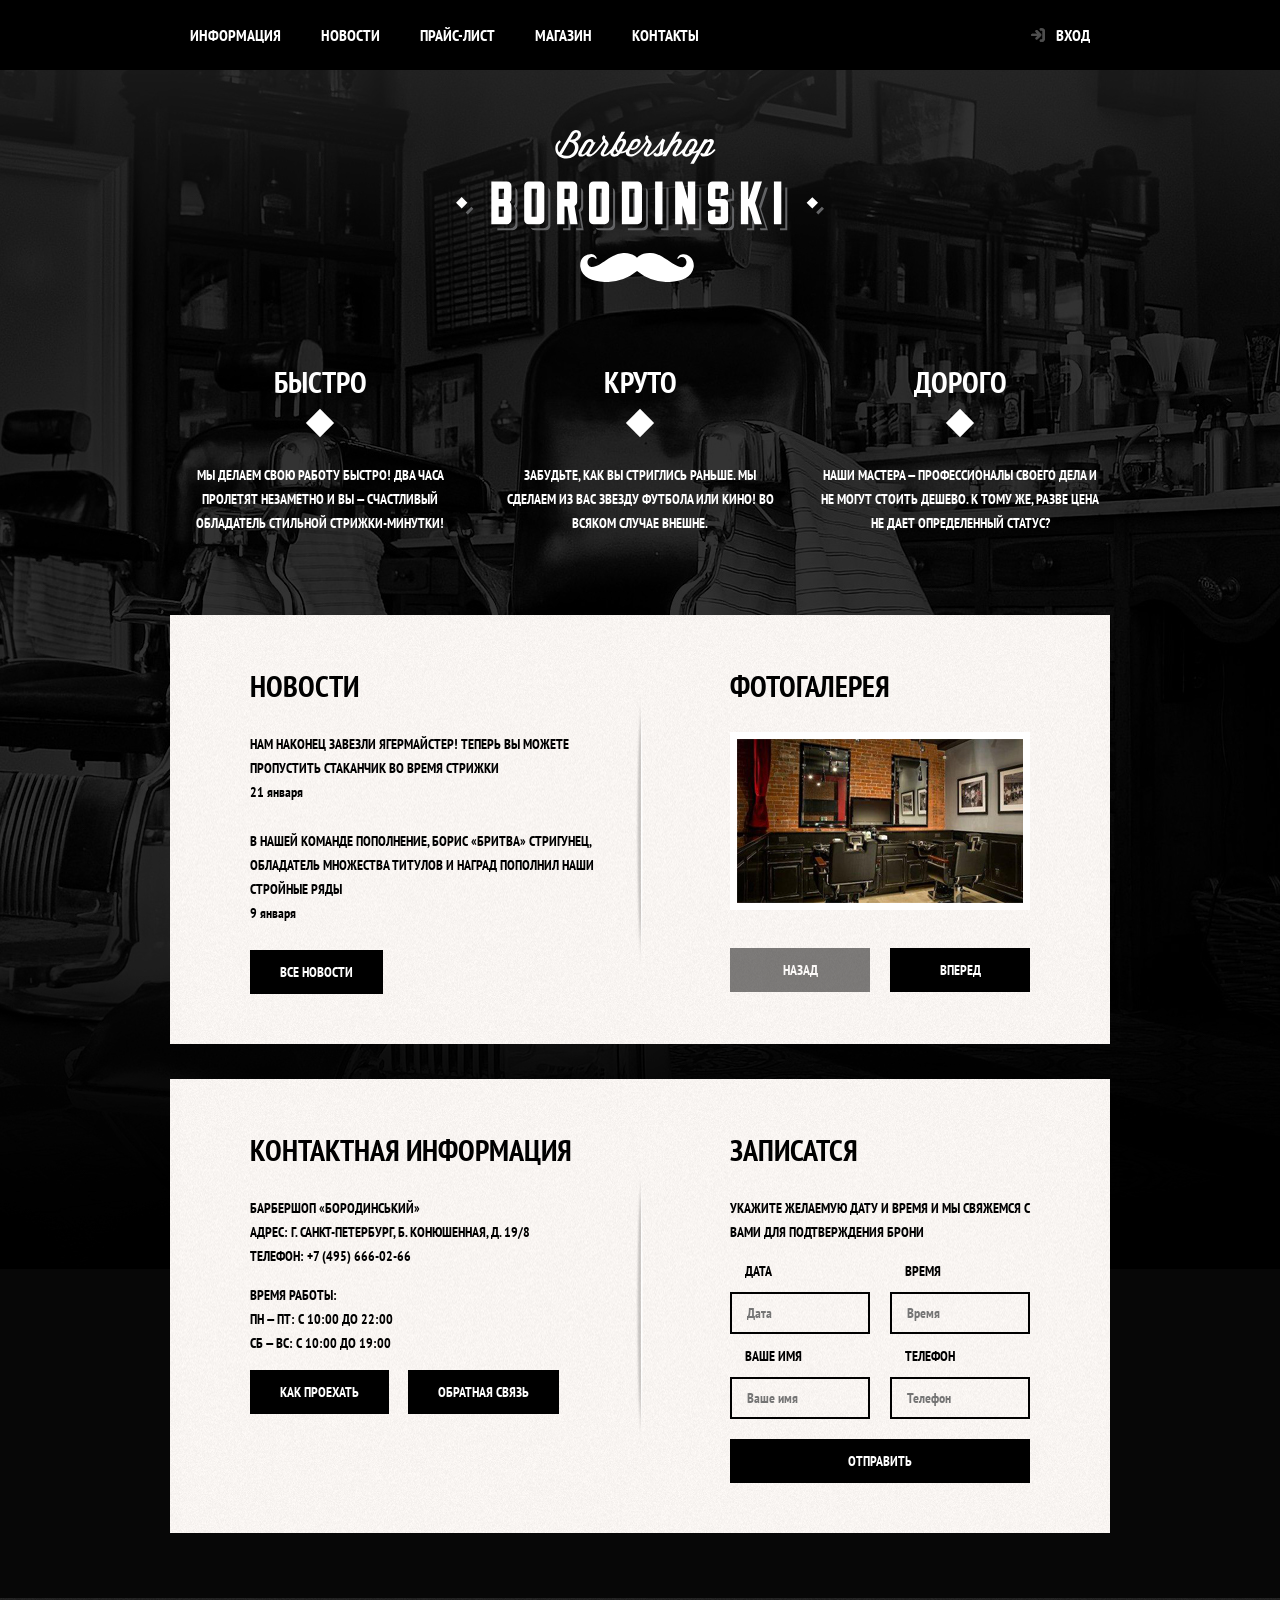
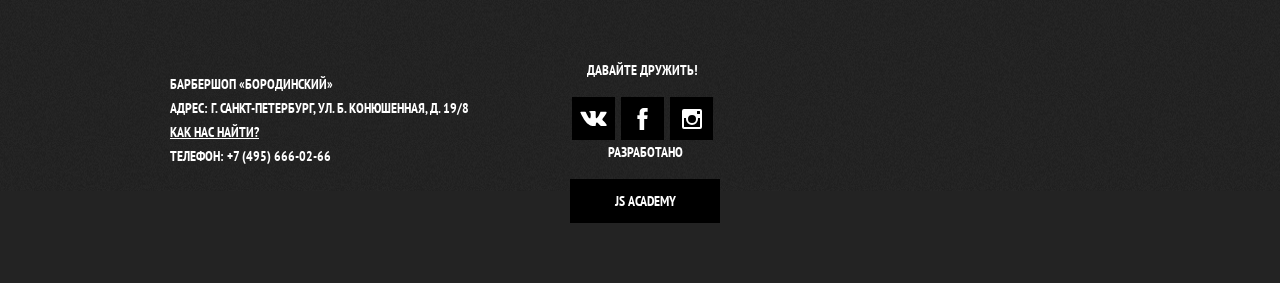
==== commit dc87f4a2: "minor" ====
--- a/index.html
+++ b/index.html
@@ -159,7 +159,6 @@
               </a>
             </li>
           </ul> 
-  			</div>
 
   			<p class="footer-copiryght">
   				<b>Разработано</b>
--- a/css/style.css
+++ b/css/style.css
@@ -85,12 +85,10 @@
 .main-header {
 	margin-bottom: 75px;
 }
-
 .inner-page .main-header {
 	margin-bottom: 50px;
 	background-color: #000;
 }
-
 .main-navigation {
 	display: flex;
 	flex-direction: column;
@@ -116,7 +114,6 @@
 	width: 111px;
 	height: 24px;
 	padding: 23px 20px;
-	
 }
 .main-navigation-wrapper {
 	width: 100%;
@@ -127,18 +124,20 @@
 	display: flex;
 	justify-content: space-between;
 }
+.site-navigation,
+.user-navigation {
+	margin: 0;
+	padding: 0;
+	list-style: none;
+}
 .site-navigation {
 	display: flex;
 	flex-wrap: wrap;
-	margin: 0;
-	padding: 0;
 	width: 620px;
 }
 .user-navigation {
 	display: flex;
 	max-width: 140px;
-	margin: 0;
-	padding: 0;
 }
 .user-navigation .login-link {
 	position: relative;
@@ -163,17 +162,10 @@
 .login-link:active::before {
 	opacity: 1;
 }
-
 .inner-page .user-navigation {
 	margin-left: auto;
 }
 
-.site-navigation,
-.user-navigation {
-	margin: 0;
-	padding: 0;
-	list-style: none;
-}
 .site-navigation a,
 .user-navigation a {
 	display: block;
@@ -253,7 +245,6 @@
 	font-size: 30px;
 	line-height: 42px;
 }
-
 .breadcrumbs {
 	display: flex;
 
@@ -297,10 +288,7 @@
 }
 
 /*     /////     .Inner-page    /////     */
-.catalog-columns {
-	display: flex;
-	justify-content: space-between;
-}
+
 
 /*     /////     .Inner-page.Filter     /////     */
 .filters {
@@ -309,55 +297,155 @@
 
 .filter fieldset {
 	border: none;
+	margin: 0;
+	margin-bottom: 50px;
+	padding: 0;
 }
 .filter legend {
 	font-size: 24px;
 	line-height: 30px;
+	margin-bottom: 25px;
 }
 .filter ul {
+	margin: 0;
+	line-height: 18px;
 	list-style: none;
-	line-height: 18px;
 }
 .filter-options,
 .filter-option {
-	margin-bottom: 20px;
-}
+	margin-bottom: 15px;
+}
+
+
+
+
+/*     /////      Checkbox X only css-->     /////     */
+.filter-options label {
+	position: relative;
+	cursor: pointer;
+}
+.filter-options input[type="checkbox"] + .checked-box {
+	content: "";
+	position: absolute;
+	left: -40px;
+	top: -4px;
+	display: block;
+	width: 17px;
+	height: 17px;
+	border: 2px solid #000;
+}
+.filter-options input[type="checkbox"]:focus + .checked-box {
+	border-color: #663d15;
+	outline: thin dotted;
+	outline: 5px auto -webkit-focus-ring-color;
+}
+.filter-options input[type="checkbox"]:checked + .checked-box::before, 
+.filter-options input[type="checkbox"]:checked + .checked-box::after {
+	content: "";
+	position: absolute;
+	top: 8px;
+	left: 1px;
+	width: 15px;
+	height: 2px;
+	background-color: #000;
+} 
+.filter-options input[type="checkbox"]:checked + .checked-box::before {
+	transform: rotate(45deg);
+}
+.filter-options input[type="checkbox"]:checked + .checked-box::after {
+	transform: rotate(-45deg);
+}
+
+/*     ??????????????     */
 .filter-input:hover + label,
 .filter-input:focus + label {
 	color: #663d15;
 }
-.filter-input:disabled + label {
+.filter-input:disabled + div {
 	color: #000;
 	opacity: 0.5;
 }
-
-/*     /////     .Inner-page.Catalog     /////     */
-.catalog {
-	width: 700px;
-}
-
-.catalog-list {
-	display: flex;
-	flex-wrap: wrap;
-	margin: 0;
-	padding: 0;
-	margin-bottom: 25px;
-
-	list-style: none;
-}
-.catalog-item {
-	width: 220px;
-	margin-bottom: 20px;
-	margin-right: 20px;
-}
-.catalog-item a {
-	display: flex;
-	flex-wrap: wrap-reverse;
-}
-
-.catalog-item:nth-child(3n) {
-	margin-right: 0;
-}
+/*     /////     <--Checkbox X only css End    /////     */
+.filter-options input[type="radio"] + label::before {
+	content: "";
+	box-sizing: border-box;
+	position: absolute;
+	top: 0;
+	left: -40px;
+	height: 20px;
+	width: 20px;
+	padding: 4px;
+	border: 2px solid #000;
+	border-radius: 50%;
+} 
+.filter-options input[type="radio"]:checked + label::after {
+	content: "";
+	box-sizing: border-box;
+	position: absolute;
+	top: 6px;
+	left: -34px;
+	height: 8px;
+	width: 8px;
+	padding: 4px;
+	background-color: #000;
+	border-radius: 50%;
+}
+.filter-options input[type="radio"]:focus + label::before {
+	border-color: #663d15;
+	outline: thin dotted;
+	outline: 5px auto -webkit-focus-ring-color;
+	outline-offset: -4px;
+}
+/*.filter-options input[type="checkbox"] + label::before {
+	content: "";
+	position: absolute;
+	left: -40px;
+	top: -4px;
+	display: block;
+	width: 17px;
+	height: 17px;
+	border: 2px solid #000;
+}
+
+.filter-options input[type="checkbox"]:focus + label::before {
+	border-color: #663d15;
+	outline: thin dotted;
+	outline: 5px auto -webkit-focus-ring-color;
+}*/
+
+/*.filter-options label::after {
+	content: "";
+	position: absolute;
+	
+	background: #000 url("../img/cross.svg") 0 0 no-repeat;
+}*/
+
+
+/*.filter-options label {
+	position: relative;
+	cursor: pointer;
+}*/
+ /*.filter-options input[type="checkbox"] + label::before {
+ 	content: "";
+	position: absolute;
+	top: 0;
+	left: 0;
+	display: block;
+	width: 17px;
+	height: 17px;
+	border: 2px solid #000;
+}*/
+/*.login-checkbox {
+	position: relative;
+
+	padding-left: 30px;
+
+	cursor: pointer;
+}*/
+
+
+
+
 
 
  /*     /////     .News.Gallery.Contacts.Appointment     /////     */
@@ -494,36 +582,77 @@
 	margin-right: 0;
 }
 
-
-
-
-
-
-/*     /////     Tipografic     /////     */
-
-
-
+/*     /////     .Inner-page.Catalog     /////     */
+
+.catalog {
+	width: 700px;
+}
 .catalog-list {
+	display: flex;
+	flex-wrap: wrap;
+	margin: 0;
+	padding: 0;
+	margin-bottom: 25px;
+
 	list-style: none;
 }
 .catalog-item {
-	background-color: #f8f8f8;
+	width: 220px;
+	margin-bottom: 20px;
+	margin-right: 20px;
+
+	background-color: #fff;
 	box-shadow: 0 0 15px rgba(0,0,0,0.1);
 }
 .catalog-item:hover {
 	box-shadow: 0 0 15px rgba(0,0,0,0.2);
 }
 .catalog-item a {
+	display: flex;
+	flex-wrap: wrap-reverse;
+
 	color: #000;
 }
 .catalog-item h3 {
+	margin: 0;
+	margin-left: 15px;
+	margin-right: 15px;
+
 	font-size: 14px;
 	line-height: 18px;
 }
 .catalog-category {
 	text-transform: none;
 }
+.catalog-item-title {
+	display: block;
+}
+.catalog-item:nth-child(3n) {
+	margin-right: 0;
+}
+.catalog-item .catalog-item-image {
+	margin-top: 0;
+	margin-bottom: 15px;
+}
+
+.catalog-item-price {
+	display: flex;
+	justify-content: space-between;
+	margin: 15px;
+}
+.catalog-item-price .btn {
+	box-sizing: border-box;
+	display: inline-block;
+	width: 80px;
+	margin-right: 0;
+	padding-left: 0;
+	padding-right: 0;
+	text-align: center;
+}
 .catalog-item-price b {
+	flex-grow: 1;
+	padding-top: 10px;
+	padding-bottom: 10px;
 	font-size: 14px;
 	line-height: 18px;
 	text-align: center;
@@ -534,10 +663,116 @@
 	font-size: 14px;
 	line-height: 18px;
 }
+
+/*     /////     .Catalog-item     /////     */
+.catalog-columns {
+	display: flex;
+	justify-content: space-between;
+}
+.product-photos {
+	display: flex;
+	flex-wrap: wrap;
+	width: 460px;
+}
+.product-photo-preview {
+	display: flex;
+	justify-content: space-between;
+	flex-grow: 1;
+	padding: 0;
+	margin: 0;
+	margin-top: 20px;
+	list-style: none;
+}
+.product-photo-preview  li {
+	width: 140px;
+	height: 149px;
+	box-shadow: 0 0 15px 2px rgba(0, 0, 0, 0.1);
+}
+.product-photo-full {
+	padding: 0;
+	margin: 0;
+	width: 460px;
+	height: 500px;
+	box-shadow: 0 0 15px 2px rgba(0, 0, 0, 0.1);
+}
+.product-photo-preview li:hover {
+	cursor: pointer;
+	box-shadow: 0 0 15px rgba(0,0,0,0.3);
+}
+
+
+.product-info {
+	width: 390px;
+}
+.product-info .product-info-wrapper {
+	display: flex;
+	justify-content: space-between;
+}
+.product-info-wrapper p {
+	margin: 0;
+	padding: 0;
+}
+.product-info .product-text {
+	margin: 0;
+	margin-top: 35px;
+	margin-bottom: 35px;
+}
+.product-article {
+	color: #aeaeae;
+}
+.product-price {
+	width: 188px;
+	padding: 0;
+	margin: 0;
+}
+.product-price .btn {
+	line-height: 24px;
+}
+.product-price b {
+	font-size: 14px;
+	line-height: 24px;
+	text-align: center;
+	background-color: #e5e5e5;
+}
+.product-info h3 {
+	margin-top: 65px;
+	font-size: 24px;
+	line-height: 30px;
+}
+.product-info ul {
+	padding: 0;
+	padding-left: 20px;
+	margin: 0;
+	list-style: none;
+}
+.product-info li{
+	position: relative;
+}
+.product-info li::before {
+	content: "";
+	position: absolute;
+	top: 7px;
+	left: -18px;
+	width: 8px;
+	height: 8px;
+	background-color: #000;
+	transform: rotate(45deg);
+}
+
+/*     /////     .Pagination     /////     */
 .pagination-list {
+	display: flex;
+	margin: 0;
+	padding: 0;
 	list-style: none;
 }
 .pagination-item a {
+	display: flex;
+	align-items: center;
+	justify-content: center;
+	width: 43px;
+	height: 43px;
+	margin-right: 10px;
 	color: #fff;
 	background-color: #000;
 }
@@ -555,40 +790,6 @@
 .pagination-item-current a:active {
 	color: #000;
 	background-color: #fff;
-}
-
-.product-photos {
-	width: 460px;
-}
-.product-info {
-	width: 390px;
-}
-
-.product-photo-preview {
-	list-style: none;
-}
-.product-photo-preview  li {
-	box-shadow: 0 0 15px 2px rgba(0, 0, 0, 0.1);
-}
-.product-photo-full {
-	box-shadow: 0 0 15px 2px rgba(0, 0, 0, 0.1);
-}
-.product-article {
-text-align: right;
-color: #aeaeae;
-}
-.product-price b {
-	font-size: 14px;
-	line-height: 24px;
-	text-align: center;
-	background-color: #e5e5e5;
-}
-.product-info h3 {
-	font-size: 24px;
-	line-height: 30px;
-}
-.product-info ul {
-	list-style: none;
 }
 
  /*     /////     .Inner-content(Price)     /////     */
@@ -718,11 +919,9 @@
 	background-position: 0 0;
 	background-repeat: no-repeat;
 }
-
 .inner-page .main-footer {
 	margin-top: 45px;
 }
-
 .main-footer .container {
 	display: flex;
 }
@@ -866,8 +1065,6 @@
 .login-form p {
 	margin: 0;
 	margin-bottom: 10px;
-}
-.login-form input {
 }
 .login-form input[type="text"],
 .login-form input[type="password"] {
@@ -901,6 +1098,25 @@
 	background-position: 270px center;
 	background-repeat: no-repeat;
 }
+
+
+
+
+
+
+
+
+
+
+
+
+
+
+
+
+
+
+
 .login-checkbox {
 	position: relative;
 
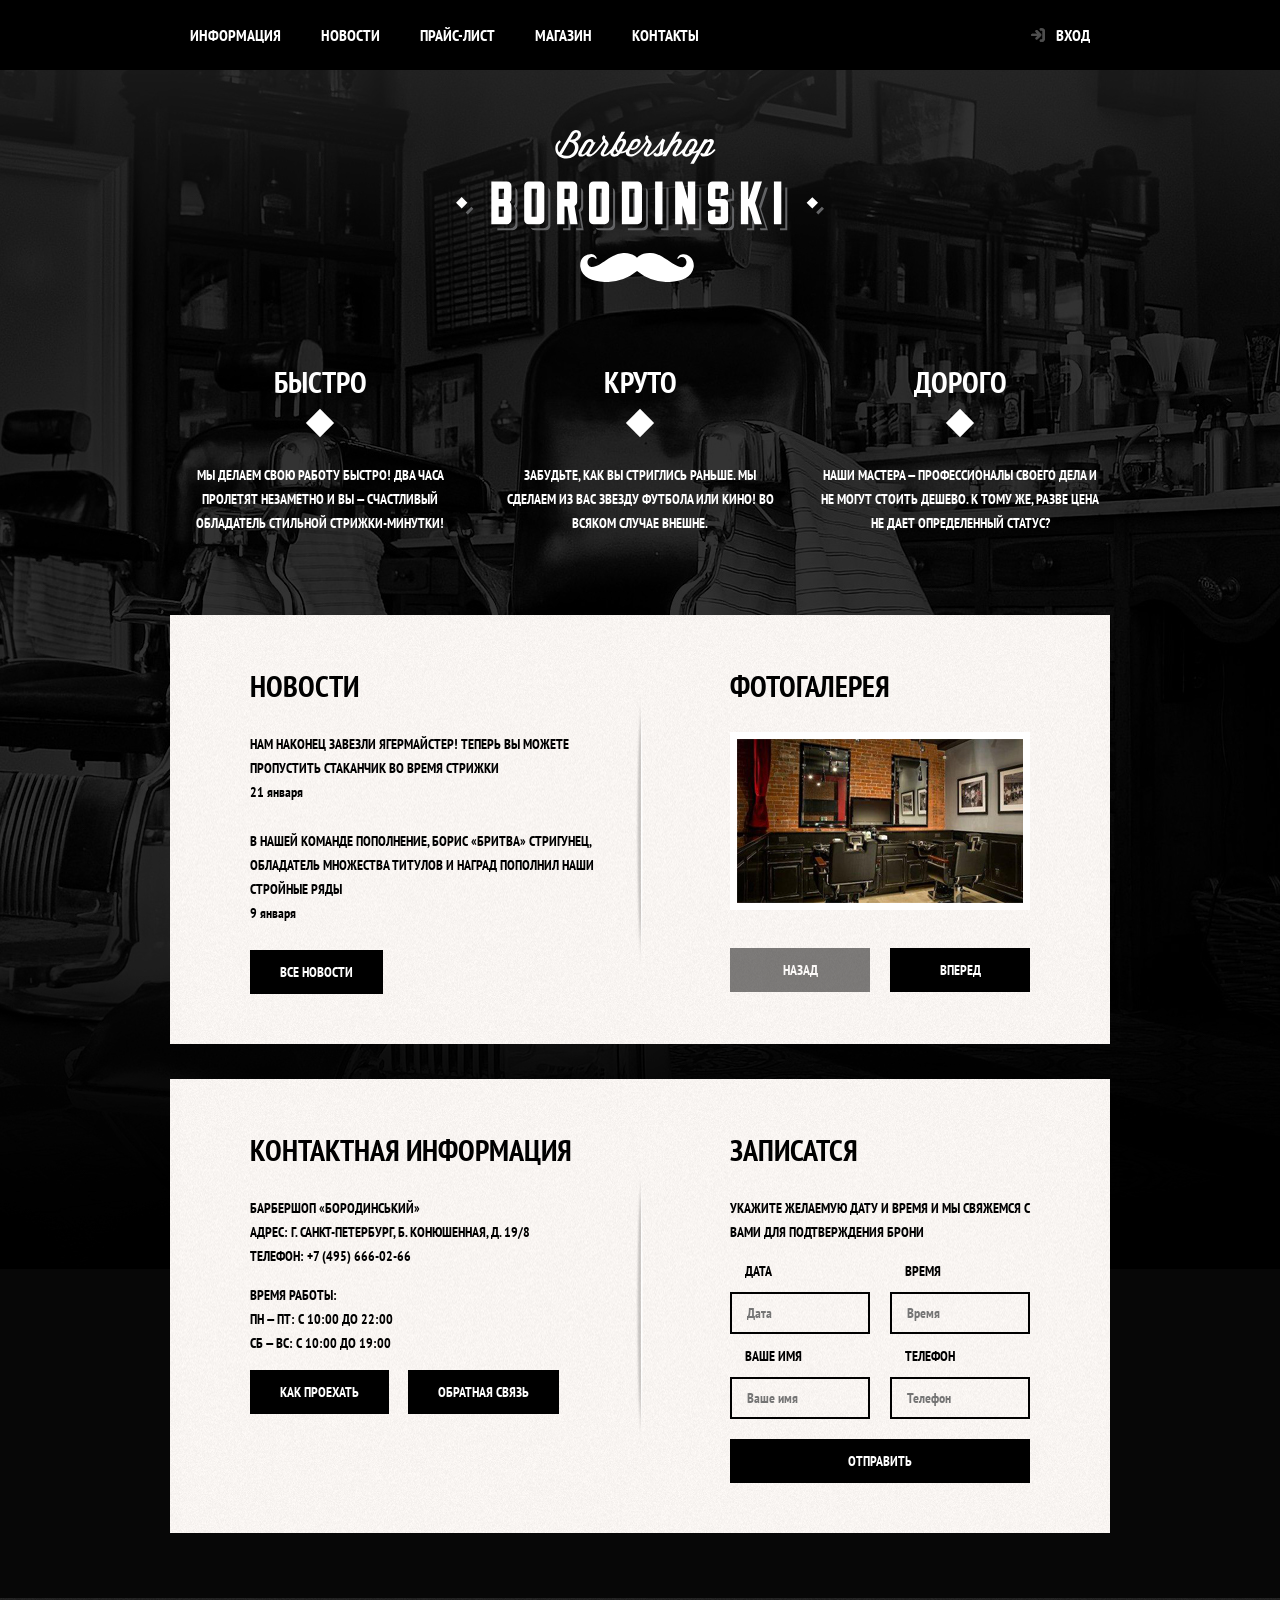
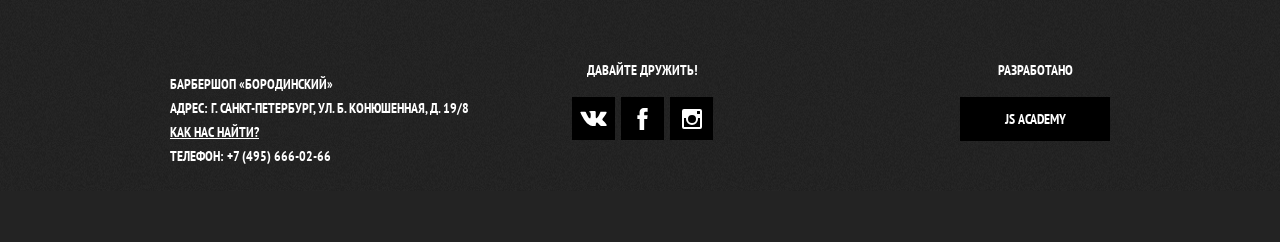
==== commit 3ea65961: "add popap" ====
--- a/index.html
+++ b/index.html
@@ -159,7 +159,7 @@
               </a>
             </li>
           </ul> 
-
+        </div>
   			<p class="footer-copiryght">
   				<b>Разработано</b>
   				<a class="btn" href="#">JS Academy</a>
@@ -173,7 +173,7 @@
       <form class="login-form" action="#" method="post">
         <p>
           <label class="visually-hidden" for="user-login">Логин</label>
-          <input class="login-icon-user" id="user-login" type="text" name="login" placeholder="Василий">
+          <input class="login-icon-user" id="user-login" type="text" name="login" placeholder="Логин">
         </p>
         <p>
           <label class="visually-hidden" for="user-password">Пароль</label>
@@ -199,6 +199,8 @@
       </p>
       <button class="modal-close" type="button">Закрить</button>
     </section>
+
+    <script src="js/popup.js"></script>
   </body>
 </html>
 
--- a/css/style.css
+++ b/css/style.css
@@ -52,6 +52,33 @@
 	clip-path: inset(100%);
 	clip: rect(0 0 0 0);
 	overflow: hidden;
+}
+
+/*     /////     @Keyframes     /////     */
+@keyframes bonce {
+	0% {
+		transform: translateY(-2000px);
+	}
+	70% {
+		transform: translateY(30%);
+	}
+	90% {
+		transform: translateY(-10px);
+	}
+	100% {
+		transform: translateY(0);
+	}
+}
+@keyframes shake {
+	0%, 100% {
+		transform: translateX(0);
+	}
+	10%, 30%, 50%, 70%, 90% {
+		transform: translateX(-10px);
+	}
+	20%, 40%, 60%, 80% {
+		transform: translateX(10px);
+	}
 }
 
 /*     /////     basic.Btn     /////     */
@@ -1053,6 +1080,17 @@
 	/*height: 385px;*/
 	padding: 50px 80px;
 }
+.modal-show {
+	display: block;
+	animation-name: bonce;
+	animation-duration: 0.6s;
+}
+.modal-error {
+	animation-name: shake;
+	animation-duration: 0.6s;
+}
+
+
 .modal-login h2 {
 	margin: 0;
 	margin-bottom: 20px;
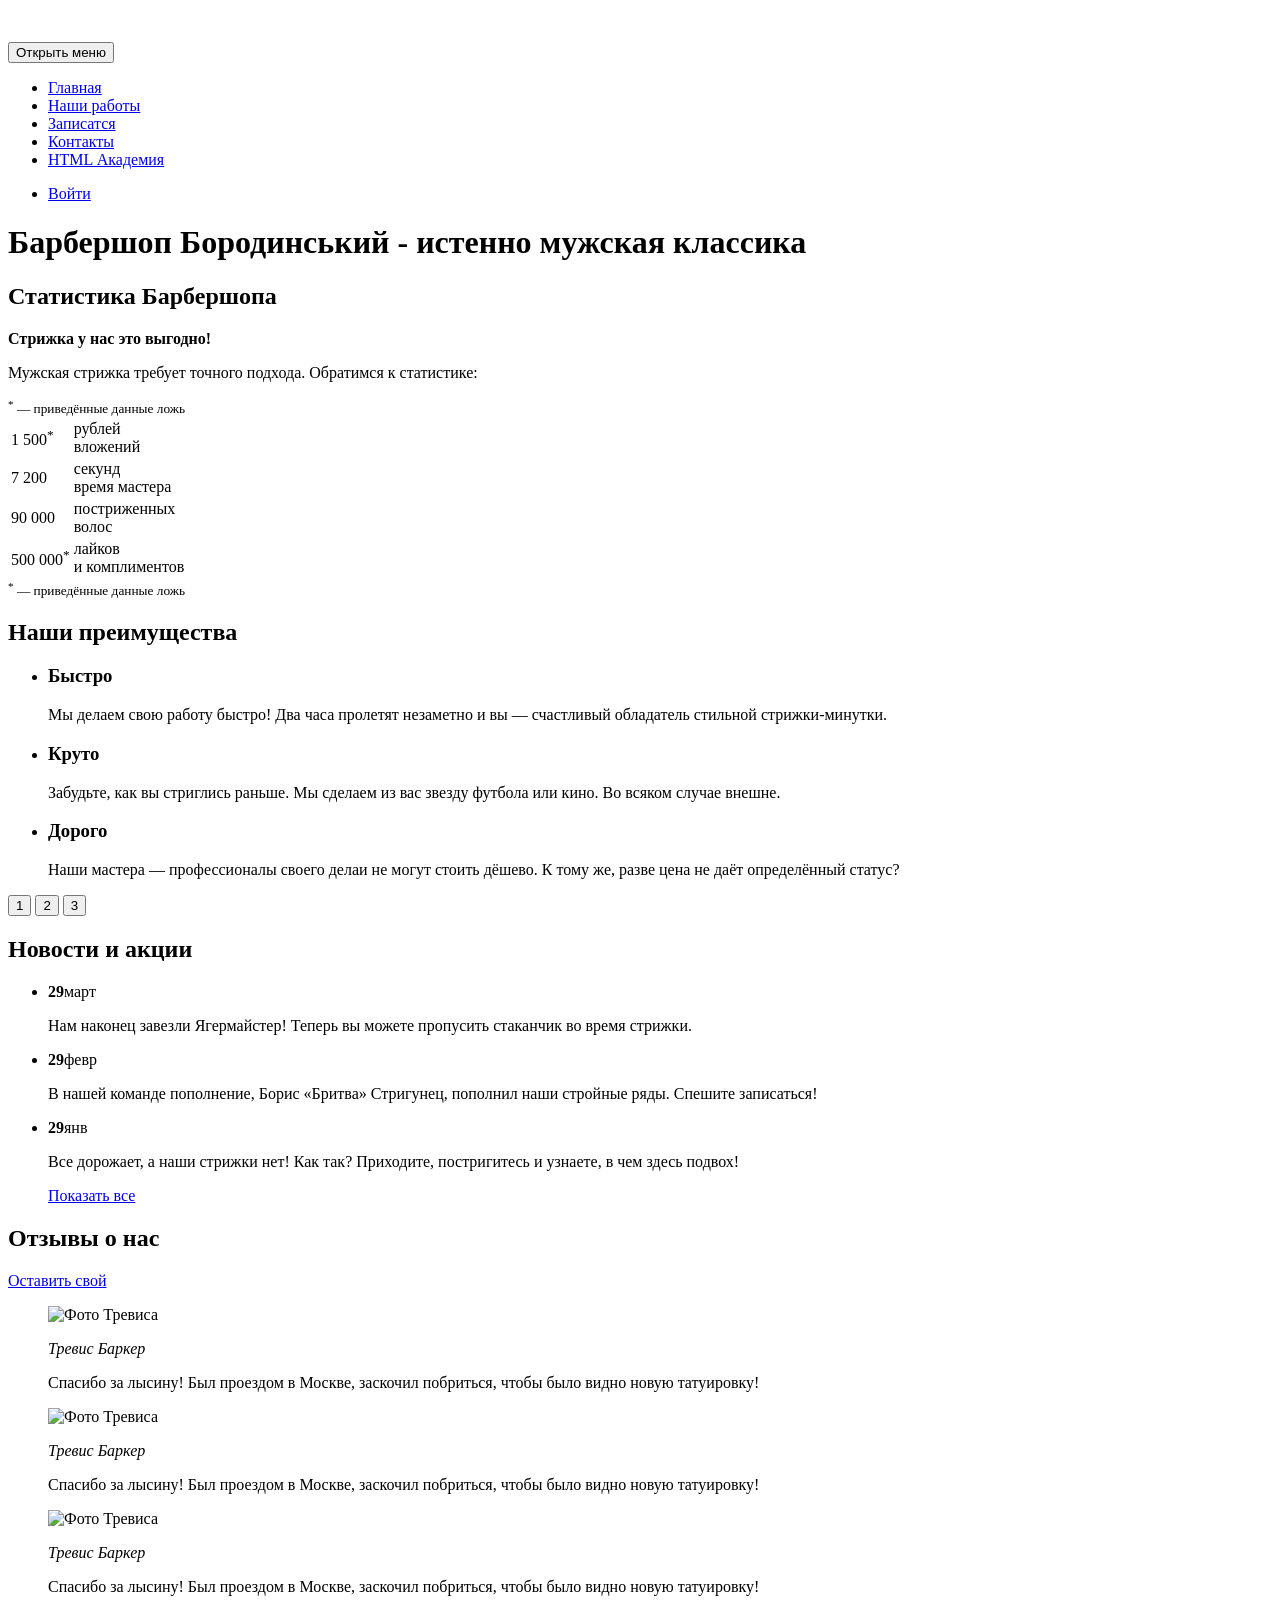
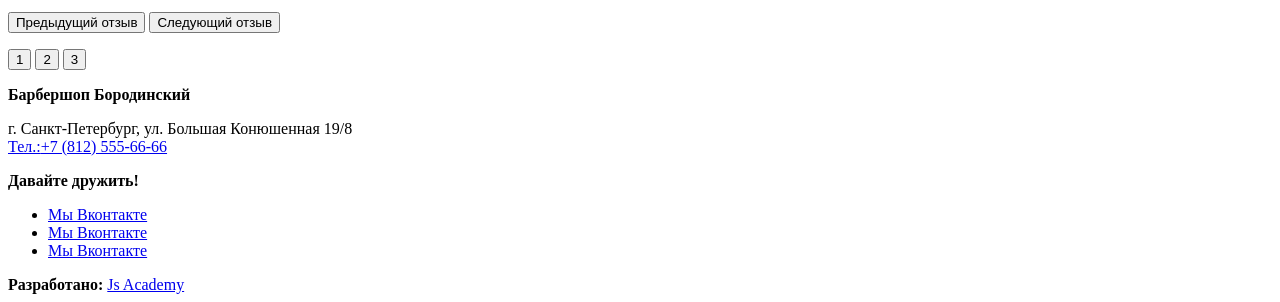
==== commit 150f5ee0: "bem" ====
--- a/index.html
+++ b/index.html
@@ -1,206 +1,219 @@
 <!DOCTYPE html>
 <html lang="ru">
-  <head>
-    <meta charset="utf-8">
-    <title>Барбершоп "Бородинський"</title>
-    <meta name="viewport" content="width=device-width, initial-scale=1">
-    <link href="https://fonts.googleapis.com/css?family=PT+Sans+Narrow:400,700&amp;subset=cyrillic" rel="stylesheet">
-    <link rel="stylesheet" href="css/normalize.css">
-    <link rel="stylesheet" href="css/style.css">
-  </head>
-  <body>
-  	<header class="main-header">
-			<nav class="main-navigation ">
-        <a class="main-header-logo">
-          <img src="img/index-logo.svg" width="368" height="153" alt="Логотип Барбершопа">
-        </a>
-        <div class="main-navigation-wrapper">
-          <div class="container">
-    				<ul class="site-navigation">
-    					<li><a href="info.html">Информация</a></li>
-    					<li><a href="news.html">Новости</a></li>
-    					<li><a href="price.html">Прайс-лист</a></li>
-    					<li><a href="catalog.html">Магазин</a></li>
-    					<li><a href="contacts.html">Контакты</a></li>
-    				</ul>
-            <ul class="user-navigation">
-    				  <li>
-                <a class="login-link" href="login.html">Вход</a>
-              </li>
-            </ul>
-          </div>
-        </div>
-      </nav>
-  	</header>
-
-  	<main class="container">
-      <h1 class="visually-hidden">Барбершоп "Бородинський"</h1>
-
-  		<section class="features">
-        <h2 class="visually-hidden">Преимущества</h2>
-
-        <ul class="features-list">
-          <li class="features-item">
-            <h3 class="features-name">Быстро</h3>
-            <p>Мы делаем свою работу быстро! Два часа 
-             пролетят незаметно и вы — счастливый 
-             обладатель стильной стрижки-минутки!</p>
-          </li>
-          <li class="features-item">
-            <h3 class="features-name">Круто</h3>
-            <p>Забудьте, как вы стриглись раньше.
-             Мы сделаем из вас звезду футбола или кино!
-             во всяком случае внешне.</p>
-          </li>
-          <li class="features-item">
-            <h3 class="features-name">Дорого</h3>
-            <p>Наши мастера — профессионалы своего дела и 
-             не могут стоить дешево. К тому же, разве цена 
-             не дает определенный статус?</p>
-          </li>
-        </ul>
-  		</section>
-
-      <div class="index-colums">
-    		<section class="news">
-  				<h2>Новости</h2>
-  				<ul class="news-list">
-  					<li class="news-item">
-  						<p>Нам наконец завезли Ягермайстер! теперь вы можете 
-  							 пропустить стаканчик во время стрижки</p>
-  							 <time datetime="2018-01-21">21 января</time>
-  					</li>
-  					<li class="news-item">
-  						<p>В нашей команде пополнение, Борис «Бритва» Стригунец, 
-  							 обладатель множества титулов и наград пополнил наши 
-  							 стройные ряды</p>
-  							 <time datetime="2018-01-09">9 января</time>
-  					</li>
-  				</ul>
-  				<a class="btn" href="news.html">Все новости</a>
-        </section>
-
-        <section class="gallery">
-  				<h2>Фотогалерея</h2>
-          <div class="gallery-container">
-  				<figure class="gallery-content">
-            <a href="#"><img src="img/Layer.jpg" width="286" height="164" alt="Galery"></a>
-  				</figure>
-  				<button class="btn gallery-btn gallery-btn-back" type="button" disabled>Назад</button>
-  				<button class="btn gallery-btn gallery-btn-next" type="button">Вперед</button>
-          </div>
-  			</section>
-      </div>
-      <div class="index-colums">
-    		<section class="contacts">
-  				<h2>Контактная информация</h2>
-          <p>Барбершоп «Бородинський»<br>
-  					 Адрес: г. Санкт-Петербург, Б. Конюшенная, д. 19/8<br>
-  					 Телефон: +7 (495) 666-02-66</p>
-  				<p>Время работы:<br>
-  					 пн — пт: с 10:00 до 22:00<br>
-  					 сб — вс: с 10:00 до 19:00</p>
-    			<a class="btn btn-contacts" href="map.html">Как проехать</a>
-    			<a class="btn btn-contacts" href="pages/contacts.html">Обратная связь</a>
-        </section>
-        
-        <section class="appointment">
-  				<h2>Записатся</h2>
-  				<p class="appointment-info">Укажите желаемую дату и время и мы свяжемся 
-  					 с вами для подтверждения брони</p>
-  				<form class="appointment-form" action="#" method="post">
-            <p class="appointment-item">
-              <label for="appointment-data">Дата</label>
-  				    <input id="appointment-data" type="text" name="date" value="" placeholder="Дата">
-            </p>
-            <p class="appointment-item">
-              <label for="appointment-time">Время</label>
-  				    <input id="appointment-time" type="text" name="time" value="" placeholder="Время">
-            </p>
-            <p class="appointment-item">
-              <label for="appointment-name">Ваше имя</label>
-              <input id="appointment-name" type="text" name="name" value="" placeholder="Ваше имя">
-            </p>
-            <p class="appointment-item">
-              <label for="appointment-tel">Телефон</label>
-              <input id="appointment-tel" type="tel" name="phone" value="" placeholder="Телефон">
-            </p>
-  					<button class="btn" type="submit">Отправить</button>
-  				</form>
-    		</section>
-      </div>
-  	</main>
-
-  	<footer class="main-footer">
-      <div class="container">
-  			<p class="footer-contacts">
-          Барбершоп «Бородинский»<br>
-					Адрес: г. Санкт-Петербург, ул. Б. Конюшенная, д. 19/8<br>
-					<a href="#">Как нас найти?</a><br>
-					Телефон: +7 (495) 666-02-66
+<head>
+  <meta charset="UTF-8">
+  <title>Барбершоп "Бородинський"</title>
+</head>
+<body>
+  <header class="page-header">
+    <a class="page-header__logo">
+      <img class="page-header__logo-image" src="img/logo.svg" width="226" height="30" alt="Барбершоп Бородинський">
+    </a>
+    <nav class="main-nav">
+      <button class="main-nav__toggle" type="button">Открыть меню</button>
+      <div class="main-nav__wrapper">
+        <ul class="main-nav__list site-list">
+          <li class="site-list__item site-list__item--active">
+            <a href="index .html">Главная</a>
+          </li>
+          <li class="site-list__item">
+            <a href="photo.html">Наши работы</a>
+          </li>
+          <li class="site-list__item">
+            <a href="form.html">Записатся</a>
+          </li>
+          <li class="site-list__item">
+            <a href="#">Контакты</a>
+          </li>
+          <li class="site-list__item">
+            <a href="#">HTML Академия</a>
+          </li>
+        </ul>
+        <ul class="main-nav__list user-list">
+          <li class="user-list__item">
+            <a class="user-list__login" href="#">Войти</a>
+          </li>
+        </ul>
+      </div>
+    </nav>
+  </header>
+
+  <main class="page-main">
+    <h1 class="visually-hidden">Барбершоп Бородинський - истенно мужская классика</h1>
+    <section class="stats">
+      <header class="stats__header">
+        <h2 class="visually-hidden">Статистика Барбершопа</h2>
+        <b class="stats__slogan">Стрижка у нас это выгодно!</b>
+        <p class="stats__intro">Мужская стрижка требует точного подхода. Обратимся к статистике:</p>
+        <small class="stats__legend stats__legend--top">
+          <sup>*</sup>
+         — приведённые данные ложь
+        </small>
+      </header>
+      <table class="stats__list">
+        <tr>
+          <td class="stats__value">
+            1 500<sup>*</sup>
+          </td>
+          <td class="stats__field">
+            рублей<br> вложений
+          </td>
+        </tr>
+
+        <tr>
+          <td class="stats__value">
+            7 200
+          </td>
+          <td class="stats__field">
+            секунд<br> время мастера
+          </td>
+        </tr>
+
+        <tr>
+          <td class="stats__value">
+            90 000
+          </td>
+          <td class="stats__field">
+            постриженных<br> волос
+          </td>
+        </tr>
+
+        <tr>
+          <td class="stats__value">
+            500 000<sup>*</sup>
+          </td>
+          <td class="stats__field">
+            лайков<br> и комплиментов
+          </td>
+        </tr>
+      </table>
+      <small class="stats__legend stats__legend--bottom">
+        <sup>*</sup> — приведённые данные ложь
+      </small>
+    </section>
+
+    <section class="advantages">
+      <div class="advantages__wrapper slider">
+      <h2 class="visually-hidden">Наши преимущества</h2>
+        <ul class="advantages__list slider__list">
+          <li class="advantages__item advantages__item--fast slider__item">
+            <h3 class="advantages__title">Быстро</h3>
+            <p class="advantages__description">Мы делаем свою работу быстро! Два часа пролетят незаметно и вы — счастливый обладатель стильной стрижки-минутки.</p>
+          </li>
+          <li class="advantages__item advantages__item--cool slider__item">
+            <h3 class="advantages__title">Круто</h3>
+            <p class="advantages__description">Забудьте, как вы стриглись раньше. Мы сделаем из вас звезду футбола или кино. Во всяком случае внешне.</p>
+          </li>
+          <li class="advantages__item advantages__item--price slider__item">
+            <h3 class="advantages__title">Дорого</h3>
+            <p class="advantages__description">Наши мастера — профессионалы своего делаи не могут стоить дёшево. К тому же, разве цена не даёт определённый статус?</p>
+          </li>
+        </ul>
+        <p class="advantages__toggles slider__toggles">
+          <button class="slider__toggle" type="button">1</button>
+          <button class="slider__toggle" type="button">2</button>
+          <button class="slider__toggle" type="button">3</button>
         </p>
-
-  			<div class="footer-social">
-  				<b>Давайте дружить!</b>
-          <ul>
-            <li>
-              <a class="social-btn social-btn-vk" href="#"><span class="visually-hidden">Вконтакте</span>
-                <svg xmlns="http://www.w3.org/2000/svg" width="27" height="15" viewBox="0 0 26.14 14.91"><path d="M26 13.47l-.09-.17a13.55 13.55 0 0 0-2.6-3q-.87-.83-1.1-1.12A1 1 0 0 1 22 8a10.27 10.27 0 0 1 1.22-1.78l.88-1.16q2.35-3.13 2-4L26 .94a.8.8 0 0 0-.4-.22 2.14 2.14 0 0 0-.87 0h-3.92a.51.51 0 0 0-.27 0h-.3a.6.6 0 0 0-.15.14.93.93 0 0 0-.14.24 22.22 22.22 0 0 1-1.46 3.06q-.5.84-.93 1.46a7 7 0 0 1-.71.91 4.94 4.94 0 0 1-.52.47q-.23.18-.35.15l-.23-.05a.9.9 0 0 1-.31-.33 1.49 1.49 0 0 1-.16-.53V1.6a3.14 3.14 0 0 0 0-.62 2.12 2.12 0 0 0-.14-.44.73.73 0 0 0-.28-.33 1.57 1.57 0 0 0-.46-.18A9 9 0 0 0 12.57 0a8.93 8.93 0 0 0-3.25.33 1.83 1.83 0 0 0-.52.41q-.25.3-.07.33a1.67 1.67 0 0 1 1.16.59l.08.16a2.6 2.6 0 0 1 .19.63 6.32 6.32 0 0 1 .12 1 10.59 10.59 0 0 1 0 1.7q-.07.71-.13 1.1a2.21 2.21 0 0 1-.18.64 2.69 2.69 0 0 1-.16.3l-.07.07a1 1 0 0 1-.37.07.86.86 0 0 1-.46-.19 3.27 3.27 0 0 1-.56-.52 7 7 0 0 1-.66-.93q-.37-.6-.76-1.42l-.22-.39q-.2-.38-.56-1.11t-.62-1.43A.9.9 0 0 0 5.2.9h-.07a.93.93 0 0 0-.22-.16A1.44 1.44 0 0 0 4.6.65L.87.68A1 1 0 0 0 .1.94L0 1a.44.44 0 0 0 0 .22 1.08 1.08 0 0 0 .08.37Q.9 3.53 1.86 5.31t1.66 2.87Q4.23 9.27 5 10.24t1 1.24l.37.41.34.33a8.06 8.06 0 0 0 1 .78 16.34 16.34 0 0 0 1.4.9 7.6 7.6 0 0 0 1.79.72 6.19 6.19 0 0 0 2 .22h1.57a1.08 1.08 0 0 0 .72-.3l.05-.07a.9.9 0 0 0 .1-.25 1.38 1.38 0 0 0 0-.37 4.48 4.48 0 0 1 .09-1.05 2.77 2.77 0 0 1 .23-.71 1.74 1.74 0 0 1 .29-.4 1.19 1.19 0 0 1 .23-.2h.11a.86.86 0 0 1 .77.21 4.52 4.52 0 0 1 .83.79q.39.47.93 1.05a6.41 6.41 0 0 0 1 .87l.27.16a3.31 3.31 0 0 0 .71.3 1.53 1.53 0 0 0 .76.07l3.48-.05a1.58 1.58 0 0 0 .8-.17.68.68 0 0 0 .34-.37 1.06 1.06 0 0 0 0-.46 1.71 1.71 0 0 0-.1-.36z" fill="#fff"/></svg>
-              </a>
-            </li>
-            <li>
-              <a class="social-btn social-btn-fb" href="#"><span class="visually-hidden">Фейсбук</span>
-                <svg xmlns="http://www.w3.org/2000/svg" width="19" height="22" viewBox="0 0 10.15 21.74"><path d="M3.34 1.12A4.77 4.77 0 0 1 6.53 0h3.61v3.81H7.81a1.07 1.07 0 0 0-1.09.83v2.55h3.42c-.08 1.23-.24 2.45-.41 3.67h-3v10.87H2.21V10.86H0V7.21h2.19V3.66a3.83 3.83 0 0 1 1.15-2.54z" fill="#fff"/></svg>
-              </a>
-            </li>
-            <li>
-              <a class="social-btn social-btn-inst" href="#"><span class="visually-hidden">Инстаграм</span>
-                <svg xmlns="http://www.w3.org/2000/svg" width="20" height="20" viewBox="0 0 20 20"><path d="M18 0H2a2 2 0 0 0-2 2v16a2 2 0 0 0 2 2h16a2 2 0 0 0 2-2V2a2 2 0 0 0-2-2zm-8 6a4 4 0 1 1-4 4 4 4 0 0 1 4-4zM2.5 18a.47.47 0 0 1-.5-.5V9h2.1a3.4 3.4 0 0 0-.1 1 6 6 0 1 0 12 0 3.4 3.4 0 0 0-.1-1H18v8.5a.47.47 0 0 1-.5.5zM18 4.5a.47.47 0 0 1-.5.5h-2a.47.47 0 0 1-.5-.5v-2a.47.47 0 0 1 .5-.5h2a.47.47 0 0 1 .5.5z" fill="#fff"/></svg>
-              </a>
-            </li>
-          </ul> 
-        </div>
-  			<p class="footer-copiryght">
-  				<b>Разработано</b>
-  				<a class="btn" href="#">JS Academy</a>
-  			</p>
-      </div>
-  	</footer>
-
-    <section class="modal modal-login">
-      <h2>Личный кабинет</h2>
-      <p>Введите свой логин и пароль.</p>
-      <form class="login-form" action="#" method="post">
-        <p>
-          <label class="visually-hidden" for="user-login">Логин</label>
-          <input class="login-icon-user" id="user-login" type="text" name="login" placeholder="Логин">
+      </div>
+    </section>
+
+    <section class="news">
+      <div class="news__wrapper">
+      <h2 class="news__title">Новости и акции</h2>
+        <ul class="news__list">
+          <li class="news__item">
+            <time class="news__date" datetime="2018-03-01">
+              <b class="news__day">29</b>март
+            </time>
+            <p class="news__text">Нам наконец завезли Ягермайстер! Теперь вы можете пропусить стаканчик во время стрижки.</p>
+          </li>
+
+          <li class="news__item">
+            <time class="news__date" datetime="2018-02-20">
+              <b class="news__day">29</b>февр
+            </time>
+            <p class="news__text">В нашей команде пополнение, Борис «Бритва» Стригунец, пополнил наши стройные ряды. Спешите записаться!</p>
+          </li>
+
+          <li class="news__item">
+            <time class="news__date" datetime="2018-01-01">
+              <b class="news__day">29</b>янв
+            </time>
+            <p class="news__text">Все дорожает, а наши стрижки нет! Как так? Приходите, постригитесь и узнаете, в чем здесь подвох!</p>
+          </li>
+          <a class="news__to-all button" href="#">Показать все</a>
+        </ul>
+      </div>
+    </section>
+
+    <section class="reviews">
+      <h2 class="reviews__title">Отзывы о нас</h2>
+      <a class="reviews__write button" href="#">Оставить свой</a>
+      <div class="reviews__list slider__list">
+        <blockquote class="reviews__item slider__item">
+          <p class="reviews__author-picture">
+            <img class="reviews__author-image" src="#" width="50" height="33" alt="Фото Тревиса">
+          </p>
+          <cite class="reviews__author-name">Тревис Баркер</cite>
+          <p class="reviews__text">Спасибо за лысину! Был проездом в Москве, заскочил побриться, чтобы было видно новую татуировку!</p>
+        </blockquote>
+
+        <blockquote class="reviews__item slider__item">
+          <p class="reviews__author-picture">
+            <img class="reviews__author-image" src="#" width="50" height="33" alt="Фото Тревиса">
+          </p>
+          <cite class="reviews__author-name">Тревис Баркер</cite>
+          <p class="reviews__text">Спасибо за лысину! Был проездом в Москве, заскочил побриться, чтобы было видно новую татуировку!</p>
+        </blockquote>
+
+        <blockquote class="reviews__item slider__item">
+          <p class="reviews__author-picture">
+            <img class="reviews__author-image" src="#" width="50" height="33" alt="Фото Тревиса">
+          </p>
+          <cite class="reviews__author-name">Тревис Баркер</cite>
+          <p class="reviews__text">Спасибо за лысину! Был проездом в Москве, заскочил побриться, чтобы было видно новую татуировку!</p>
+        </blockquote>
+        <button class="reviews__prev" type="button">Предыдущий отзыв</button>
+        <button class="reviews__next" type="button">Следующий отзыв</button>
+      </div>
+      <p class="reviews__toggles slider__toggles">
+        <button class="slider__toggle" type="button">1</button>
+        <button class="slider__toggle" type="button">2</button>
+        <button class="slider__toggle" type="button">3</button>
+      </p>
+    </section>
+  </main>
+
+  <footer class="page-footer">
+    <div class="page-footer__wrapper">
+      <div class="page-footer__contacts contacts">
+        <b class="contacts__title">Барбершоп Бородинский</b>
+        <p class="contacts__text">
+          г. Санкт-Петербург, ул. Большая Конюшенная 19/8<br>
+          <a class="contacts__phone" href="tel:+78125556666"><span class="contacts__phone-mobile">Тел.:</span>+7 (812) 555-66-66</a>
         </p>
-        <p>
-          <label class="visually-hidden" for="user-password">Пароль</label>
-          <input class="login-icon-password" id="user-password" type="password" name="password" placeholder="Пароль">
-        </p>
-        <p class="login-password-info">
-          <label class="login-checkbox">
-            <input class="visually-hidden" type="checkbox" name="remember">
-            <span class="checkbox-indicator"></span>
-            Запомните меня
-          </label>
-          <a class="restore" href="#">Я забыл пароль!</a>
-        </p>
-        <button class="btn" type="submit">Войти</button>
-      </form>
-      <button class="modal-close" type="button">Закрить</button>
-    </section>
-
-    <section class="modal modal-map">
-      <h2 class="visually-hidden">Как до нас добратся</h2>
-      <p>
-        <img src="img/map.jpg" alt="Офис компании по адресу ул. Большая Конюшенная 19/8, Санкт-Петербург">
-      </p>
-      <button class="modal-close" type="button">Закрить</button>
-    </section>
-
-    <script src="js/popup.js"></script>
-  </body>
+      </div>
+
+      <div class="page-footer__social social">
+        <b class="social__title">Давайте дружить!</b>
+        <ul class="social__list">
+          <li class="social__item">
+            <a class="social__link social__link--vkontakte" href="#">Мы Вконтакте</a>
+          </li>
+          <li class="social__item">
+            <a class="social__link social__link--facebook" href="#">Мы Вконтакте</a>
+          </li>
+          <li class="social__item">
+            <a class="social__link social__link--instagram" href="#">Мы Вконтакте</a>
+          </li>
+        </ul>
+      </div>
+
+      <div class="page-footer__copyright copyright">
+        <b class="copyright__text">Разработано:</b>
+        <a class="copyright__link button" href="#">Js Academy</a>
+      </div>
+    </div>
+  </footer>
+</body>
 </html>
-
